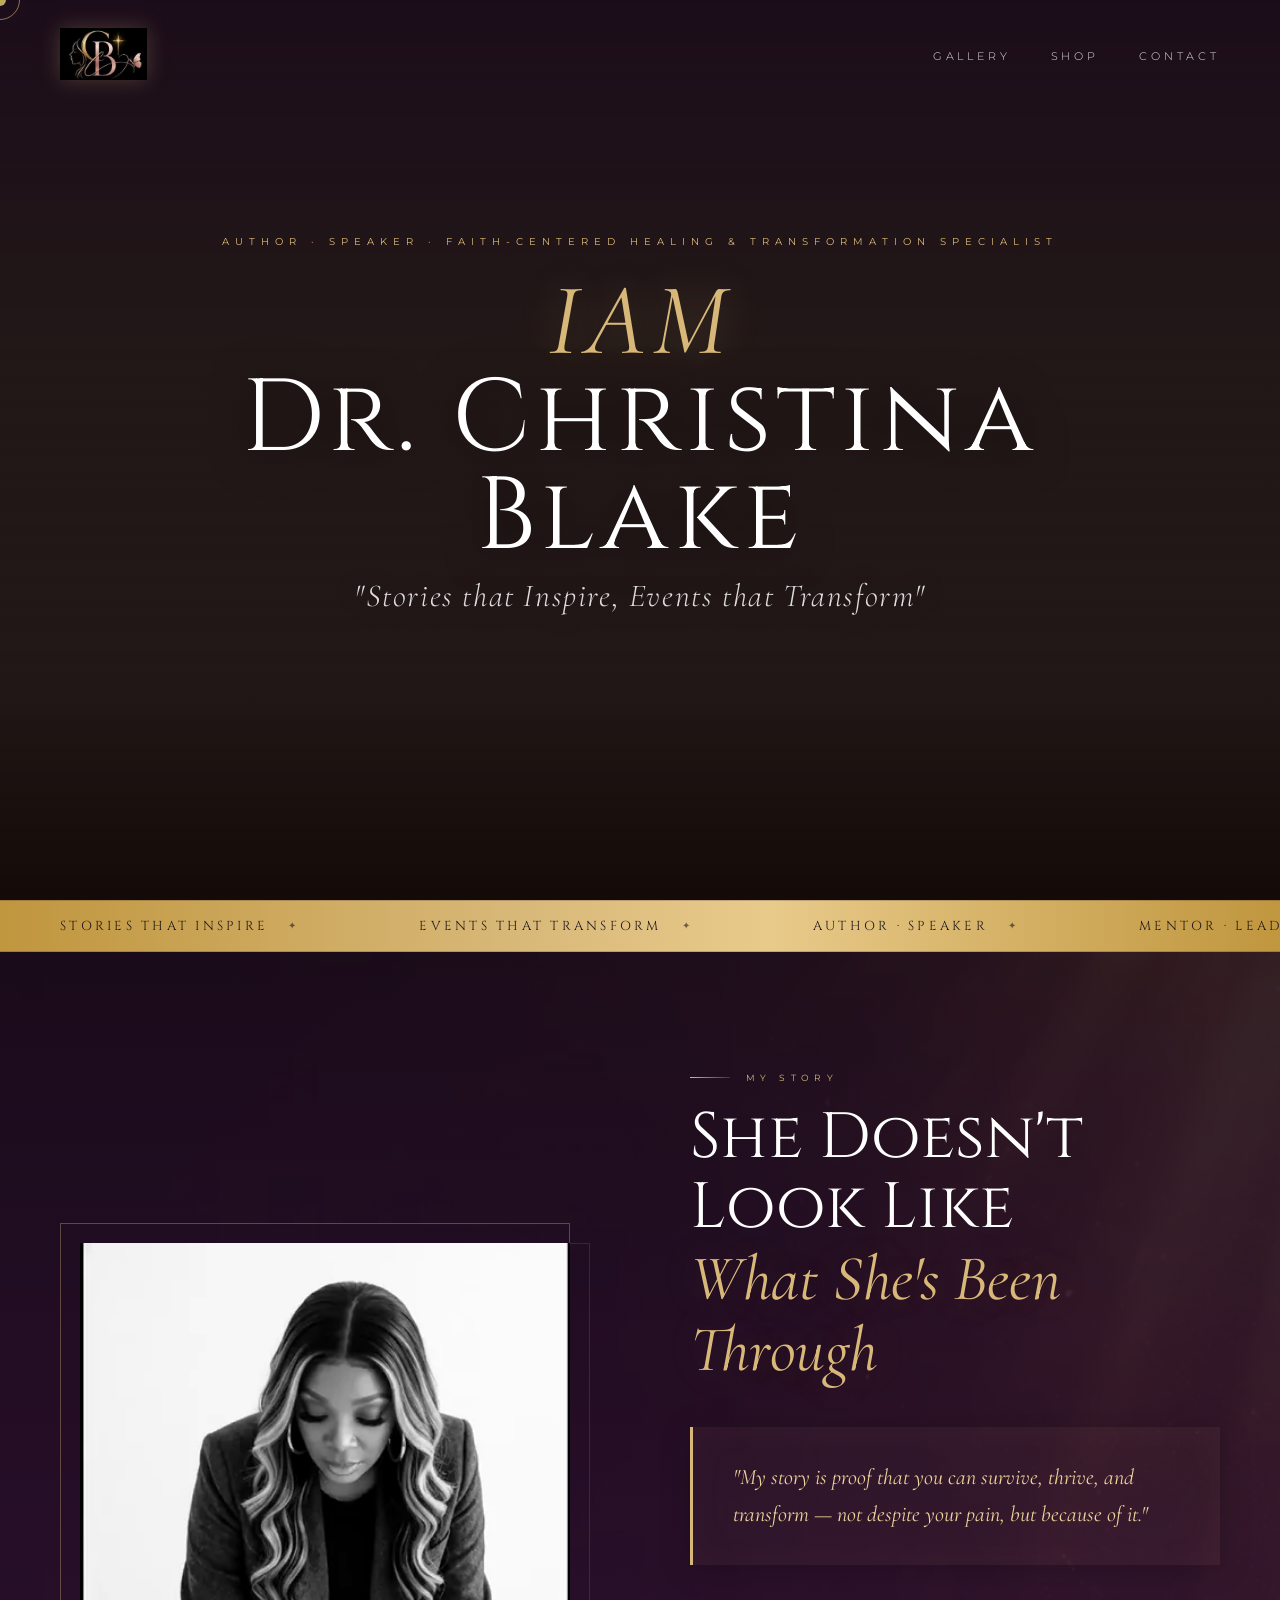
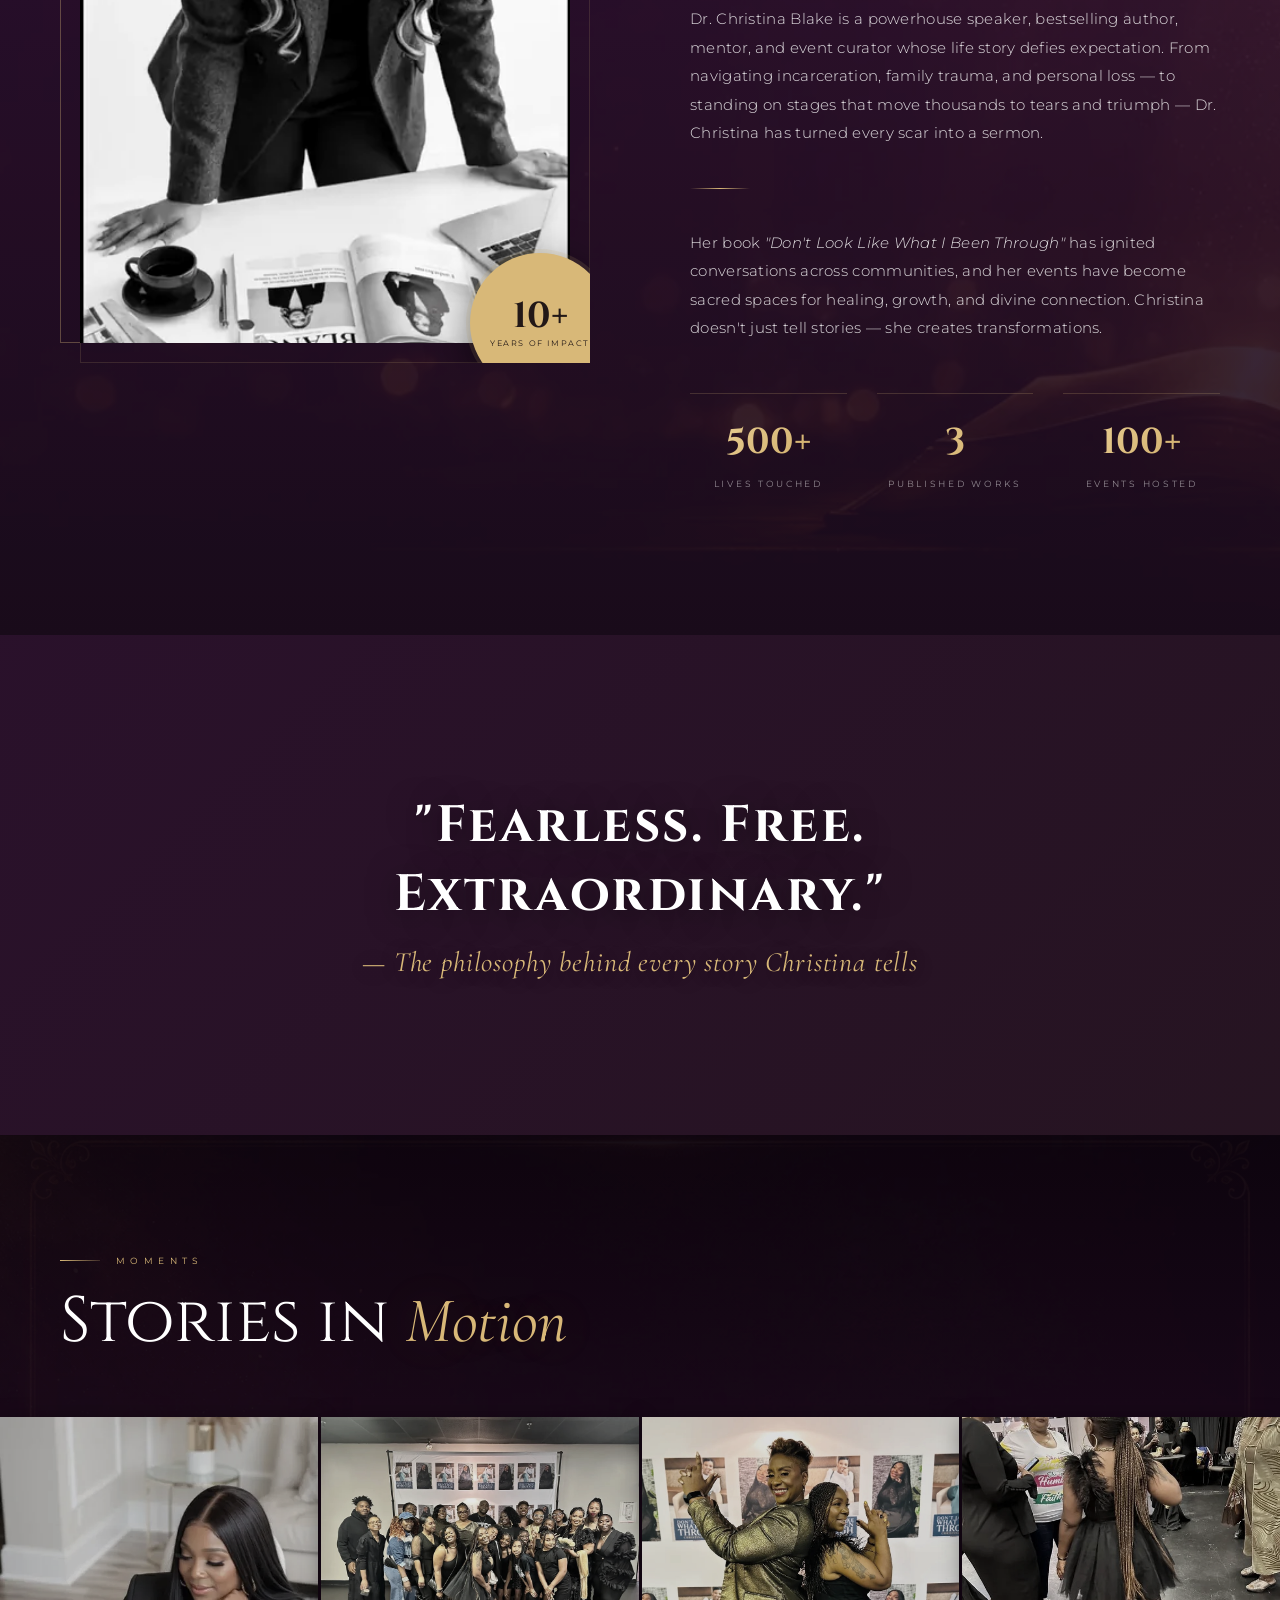
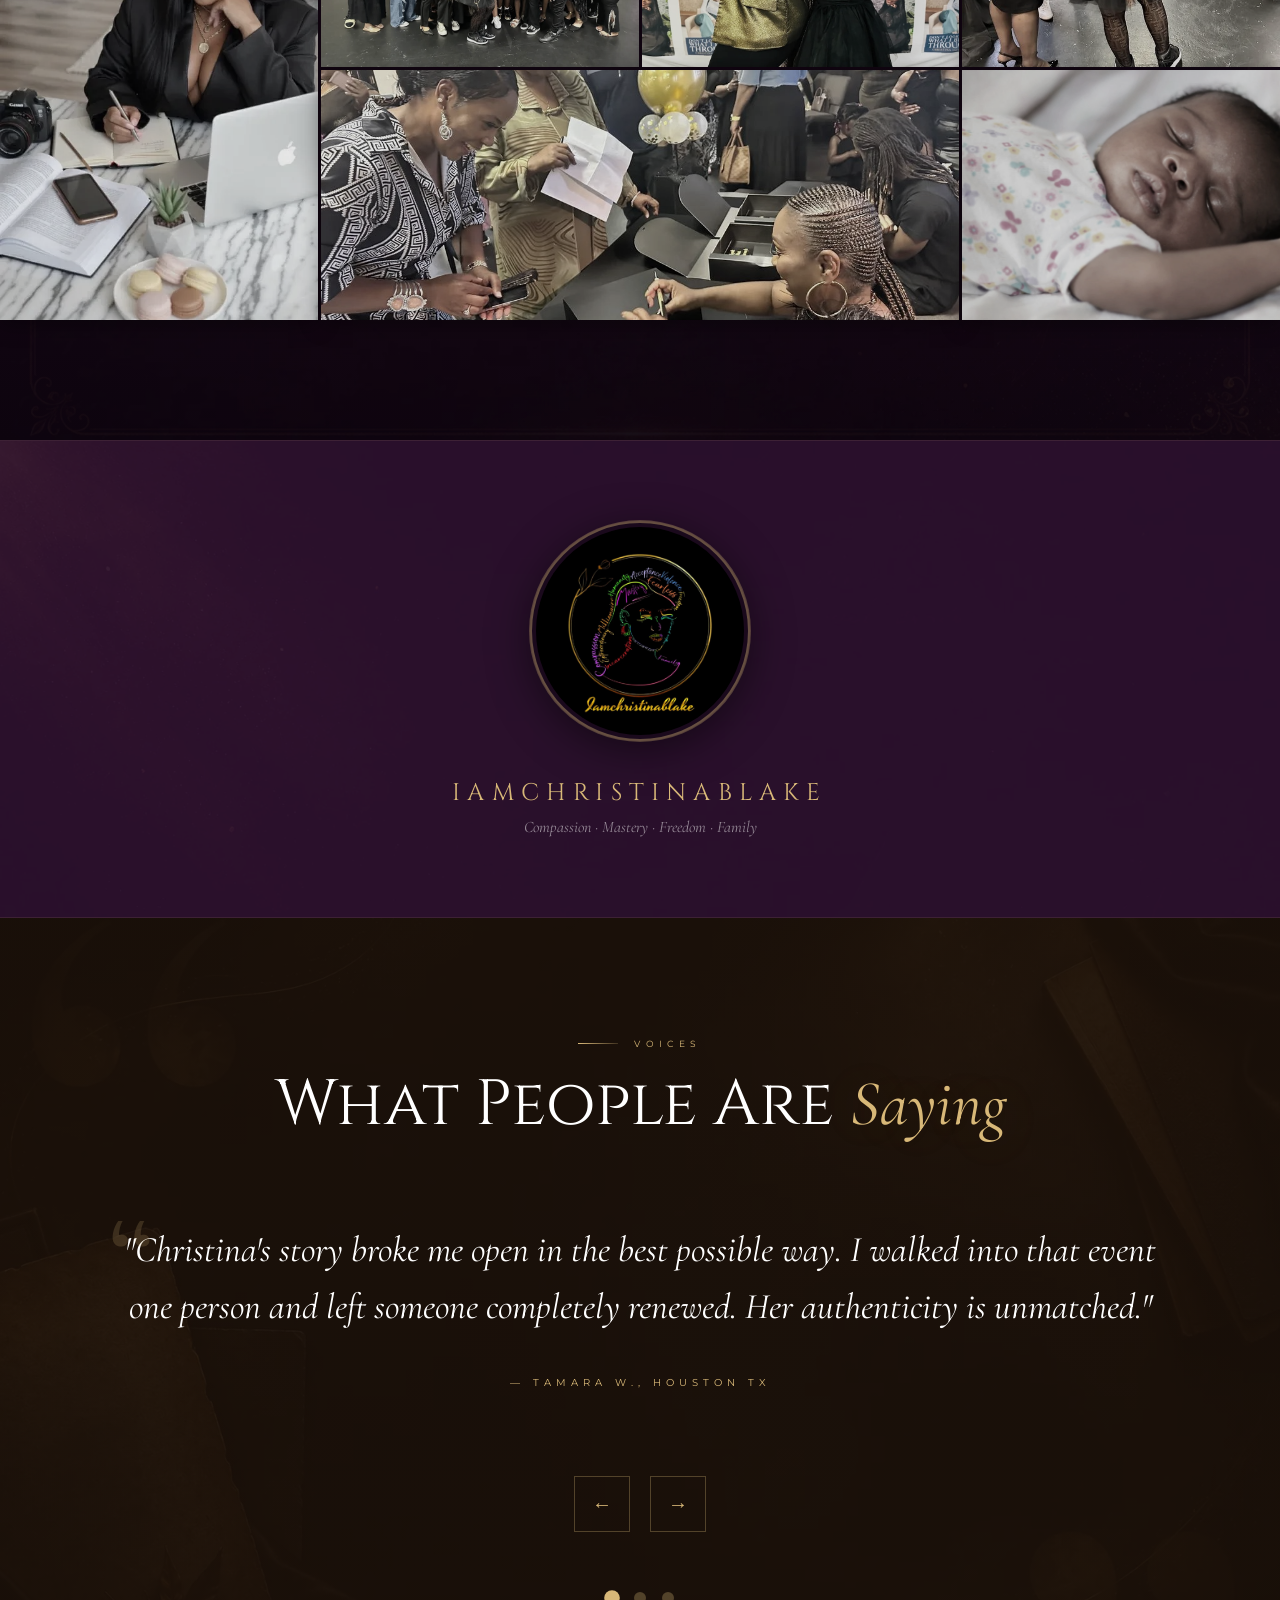
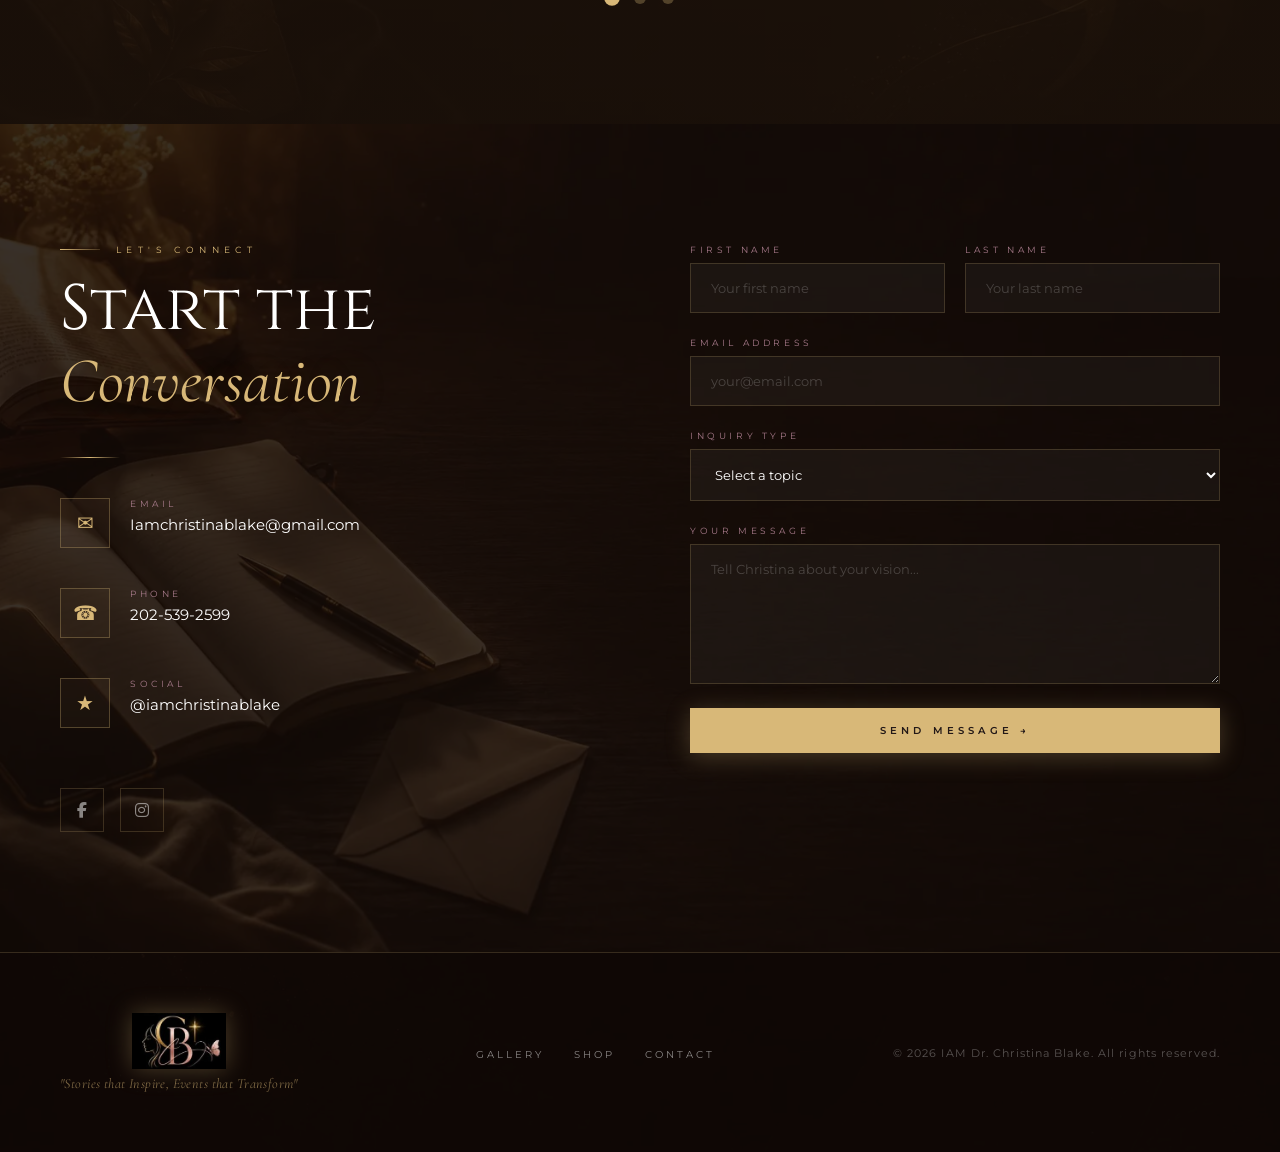
==== Downloads/iamchristinablake_website (6)/index.html @ 6de7f3ae "Add all site assets" ====
<!DOCTYPE html>
<html lang="en">

<head>
  <meta charset="UTF-8">
  <meta name="viewport" content="width=device-width, initial-scale=1.0">
  <title>Home | IAM Dr. Christina Blake</title>
  <link rel="shortcut icon" href="blakefav.png" type="image/x-icon">
  <meta name="description" content="Stories that Inspire, Events that Transform">
  <link rel="preconnect" href="https://fonts.googleapis.com">
  <link rel="preconnect" href="https://fonts.gstatic.com" crossorigin>
  <link
    href="https://fonts.googleapis.com/css2?family=Cormorant+Garamond:ital,wght@0,300;0,400;0,500;0,600;1,300;1,400&family=Cinzel:wght@400;600;700&family=Montserrat:wght@200;300;400;500;600&display=swap"
    rel="stylesheet">
  <link rel="stylesheet" href="assets/premium.css">
  <link rel="stylesheet" href="https://cdnjs.cloudflare.com/ajax/libs/font-awesome/6.5.0/css/all.min.css">
  <style>
    *,
    *::before,
    *::after {
      box-sizing: border-box;
      margin: 0;
      padding: 0
    }

    :root {
      --plum: #2B102E;
      --plum-deep: #1a091c;
      --gold: #D8B878;
      --gold-light: #EDD49A;
      --gold-pale: #F5EACB;
      --beige: #F4E9D8;
      --mauve: #A77A8A;
      --espresso: #221817;
      --white: #FFFFFF;
      --text-light: rgba(255, 255, 255, 0.85);
      --text-muted: rgba(255, 255, 255, 0.5);
    }

    html {
      scroll-behavior: smooth;
      overflow-x: hidden
    }

    body {
      font-family: 'Montserrat', sans-serif;
      background: var(--espresso);
      color: var(--white);
      cursor: none;
      overflow-x: hidden;
    }

    /* CUSTOM CURSOR */
    .cursor {
      position: fixed;
      width: 12px;
      height: 12px;
      background: var(--gold);
      border-radius: 50%;
      pointer-events: none;
      z-index: 10000;
      transform: translate(-50%, -50%);
      transition: transform 0.1s, width 0.3s, height 0.3s, background 0.3s;
      mix-blend-mode: difference;
    }

    .cursor-ring {
      position: fixed;
      width: 40px;
      height: 40px;
      border: 1px solid var(--gold);
      border-radius: 50%;
      pointer-events: none;
      z-index: 9999;
      transform: translate(-50%, -50%);
      transition: transform 0.15s ease-out, width 0.3s, height 0.3s, opacity 0.3s;
      opacity: 0.6;
    }

    .cursor.expanded {
      width: 40px;
      height: 40px
    }

    .cursor-ring.expanded {
      width: 70px;
      height: 70px;
      opacity: 0.3
    }

    /* LOADING SCREEN */
    #loader {
      position: fixed;
      inset: 0;
      background: var(--espresso);
      z-index: 9998;
      display: flex;
      flex-direction: column;
      align-items: center;
      justify-content: center;
      transition: opacity 1s ease, visibility 1s ease;
    }

    #loader.hidden {
      opacity: 0;
      visibility: hidden
    }

    .loader-logo {
      font-family: 'Cinzel', serif;
      font-size: clamp(28px, 5vw, 56px);
      letter-spacing: 0.3em;
      color: var(--gold);
      margin-bottom: 40px;
      overflow: hidden;
      text-align: center;
      max-width: 90vw;
      padding: 0 16px;
    }

    .loader-logo span {
      display: inline-block;
      animation: loaderChar 0.6s forwards;
      opacity: 0;
      transform: translateY(40px);
    }

    @keyframes loaderChar {
      to {
        opacity: 1;
        transform: translateY(0)
      }
    }

    .loader-bar-wrap {
      width: 200px;
      height: 1px;
      background: rgba(216, 184, 120, 0.2);
      position: relative;
      overflow: hidden;
    }

    .loader-bar {
      position: absolute;
      left: 0;
      top: 0;
      height: 100%;
      background: var(--gold);
      width: 0%;
      animation: loadBar 2s ease forwards;
    }

    @keyframes loadBar {
      to {
        width: 100%
      }
    }

    .loader-text {
      margin-top: 20px;
      font-family: 'Montserrat', sans-serif;
      font-size: 10px;
      letter-spacing: 0.4em;
      color: var(--mauve);
      text-transform: uppercase;
      animation: fadeIn 2s ease;
    }

    @keyframes fadeIn {
      from {
        opacity: 0
      }

      to {
        opacity: 1
      }
    }

    /* NAVBAR */
    nav {
      position: fixed;
      top: 0;
      left: 0;
      right: 0;
      z-index: 1000;
      padding: 28px 60px;
      display: flex;
      align-items: center;
      justify-content: space-between;
      transition: all 0.5s ease;
    }

    nav.scrolled {
      background: rgba(34, 24, 23, 0.95);
      padding: 16px 60px;
      backdrop-filter: blur(20px);
      border-bottom: 1px solid rgba(216, 184, 120, 0.15);
    }

    .nav-logo {
      font-family: 'Cinzel', serif;
      font-size: 15px;
      letter-spacing: 0.25em;
      color: var(--gold);
      text-decoration: none;
      position: relative;
    }

    .nav-logo::after {
      content: '';
      position: absolute;
      bottom: -4px;
      left: 0;
      width: 0;
      height: 1px;
      background: var(--gold);
      transition: width 0.4s ease;
    }

    .nav-logo:hover::after {
      width: 100%
    }

    .nav-links {
      display: flex;
      gap: 40px;
      list-style: none
    }

    .nav-links a {
      font-size: 11px;
      letter-spacing: 0.35em;
      text-transform: uppercase;
      color: var(--text-light);
      text-decoration: none;
      transition: color 0.3s ease;
      position: relative;
    }

    .nav-links a::after {
      content: '';
      position: absolute;
      bottom: -4px;
      left: 50%;
      transform: translateX(-50%);
      width: 0;
      height: 1px;
      background: var(--gold);
      transition: width 0.3s ease;
    }

    .nav-links a:hover {
      color: var(--gold)
    }

    .nav-links a:hover::after {
      width: 100%
    }

    .nav-cta {
      padding: 10px 28px;
      border: 1px solid var(--gold);
      color: var(--gold);
      font-size: 10px;
      letter-spacing: 0.35em;
      text-transform: uppercase;
      text-decoration: none;
      transition: all 0.3s ease;
    }

    .nav-cta:hover {
      background: var(--gold);
      color: var(--espresso);
    }

    .nav-menu-btn {
      display: none;
      background: none;
      border: none;
      color: var(--gold);
      cursor: none;
      font-size: 22px;
    }

    /* MOBILE NAV */
    .mobile-nav {
      position: fixed;
      inset: 0;
      background: rgba(34, 24, 23, 0.98);
      z-index: 999;
      display: flex;
      flex-direction: column;
      align-items: center;
      justify-content: center;
      gap: 40px;
      opacity: 0;
      visibility: hidden;
      transition: all 0.5s ease;
    }

    .mobile-nav.open {
      opacity: 1;
      visibility: visible
    }

    .mobile-nav a {
      font-family: 'Cinzel', serif;
      font-size: 28px;
      color: var(--text-light);
      text-decoration: none;
      transition: color 0.3s;
    }

    .mobile-nav a:hover {
      color: var(--gold)
    }

    .mobile-nav-close {
      position: absolute;
      top: 28px;
      right: 28px;
      background: none;
      border: none;
      color: var(--gold);
      font-size: 28px;
      cursor: none;
    }

    /* HERO */
    #hero {
      position: relative;
      height: 100vh;
      overflow: hidden;
      display: flex;
      align-items: center;
      justify-content: center;
    }

    .hero-video-wrap {
      position: absolute;
      inset: 0;
      z-index: 0;
    }

    .hero-video-wrap iframe {
      position: absolute;
      top: 50%;
      left: 50%;
      transform: translate(-50%, -50%);
      width: 177.78vh;
      height: 100vh;
      min-width: 100%;
      min-height: 56.25vw;
      pointer-events: none;
    }

    .hero-overlay {
      position: absolute;
      inset: 0;
      z-index: 1;
      background: linear-gradient(to bottom,
          rgba(43, 16, 46, 0.6) 0%,
          rgba(34, 24, 23, 0.3) 50%,
          rgba(34, 24, 23, 0.9) 100%);
    }

    .hero-content {
      position: relative;
      z-index: 2;
      text-align: center;
      padding: 0 20px;
    }

    .hero-eyebrow {
      font-size: 10px;
      letter-spacing: 0.6em;
      text-transform: uppercase;
      color: var(--gold);
      margin-bottom: 24px;
      opacity: 0;
      transform: translateY(20px);
      animation: heroIn 0.8s ease 2.5s forwards;
    }

    .hero-title {
      font-family: 'Cinzel', serif;
      font-size: clamp(48px, 8vw, 120px);
      font-weight: 400;
      line-height: 0.95;
      letter-spacing: 0.05em;
      color: var(--white);
      margin-bottom: 10px;
      opacity: 0;
      transform: translateY(30px);
      animation: heroIn 1s ease 2.8s forwards;
    }

    .hero-title em {
      font-style: italic;
      font-family: 'Cormorant Garamond', serif;
      color: var(--gold);
    }

    .hero-subtitle {
      font-family: 'Cormorant Garamond', serif;
      font-size: clamp(18px, 2.5vw, 32px);
      font-style: italic;
      font-weight: 300;
      color: var(--text-light);
      margin-bottom: 50px;
      letter-spacing: 0.05em;
      opacity: 0;
      animation: heroIn 1s ease 3.2s forwards;
    }

    @keyframes heroIn {
      to {
        opacity: 1;
        transform: translateY(0)
      }
    }

    .hero-btns {
      display: flex;
      gap: 20px;
      justify-content: center;
      flex-wrap: wrap;
      opacity: 0;
      animation: heroIn 1s ease 3.5s forwards;
    }

    .btn-gold {
      padding: 16px 48px;
      background: var(--gold);
      color: var(--espresso);
      font-size: 10px;
      letter-spacing: 0.35em;
      text-transform: uppercase;
      text-decoration: none;
      font-weight: 600;
      transition: all 0.4s ease;
      position: relative;
      overflow: hidden;
      display: inline-block;
    }

    .btn-gold::before {
      content: '';
      position: absolute;
      inset: 0;
      background: var(--white);
      transform: scaleX(0);
      transform-origin: right;
      transition: transform 0.4s ease;
      z-index: 0;
    }

    .btn-gold:hover::before {
      transform: scaleX(1);
      transform-origin: left
    }

    .btn-gold span {
      position: relative;
      z-index: 1
    }

    .btn-outline {
      padding: 16px 48px;
      border: 1px solid rgba(255, 255, 255, 0.4);
      color: var(--white);
      font-size: 10px;
      letter-spacing: 0.35em;
      text-transform: uppercase;
      text-decoration: none;
      font-weight: 400;
      transition: all 0.4s ease;
      display: inline-block;
    }

    .btn-outline:hover {
      border-color: var(--gold);
      color: var(--gold);
    }

    .hero-scroll {
      position: absolute;
      bottom: 40px;
      left: 50%;
      transform: translateX(-50%);
      z-index: 2;
      display: flex;
      flex-direction: column;
      align-items: center;
      gap: 8px;
      opacity: 0;
      animation: heroIn 1s ease 4s forwards;
    }

    .hero-scroll span {
      font-size: 9px;
      letter-spacing: 0.5em;
      text-transform: uppercase;
      color: var(--text-muted);
    }

    .scroll-line {
      width: 1px;
      height: 60px;
      background: linear-gradient(to bottom, var(--gold), transparent);
      animation: scrollPulse 2s ease infinite;
    }

    @keyframes scrollPulse {

      0%,
      100% {
        opacity: 1;
        transform: scaleY(1)
      }

      50% {
        opacity: 0.3;
        transform: scaleY(0.5)
      }
    }

    /* SECTION BASE */
    section {
      padding: 120px 60px;
      position: relative
    }

    .section-label {
      font-size: 9px;
      letter-spacing: 0.6em;
      text-transform: uppercase;
      color: var(--gold);
      margin-bottom: 20px;
      display: flex;
      align-items: center;
      gap: 16px;
    }

    .section-label::before {
      content: '';
      display: block;
      width: 40px;
      height: 1px;
      background: var(--gold);
    }

    .section-heading {
      font-family: 'Cinzel', serif;
      font-size: clamp(32px, 5vw, 64px);
      font-weight: 400;
      line-height: 1.1;
      color: var(--white);
      margin-bottom: 24px;
    }

    .section-heading em {
      font-style: italic;
      font-family: 'Cormorant Garamond', serif;
      color: var(--gold);
    }

    .section-body {
      font-size: 15px;
      line-height: 1.9;
      color: var(--text-light);
      max-width: 600px;
      font-weight: 300;
      letter-spacing: 0.02em;
    }

    .divider {
      width: 60px;
      height: 1px;
      background: var(--gold);
      margin: 40px 0;
    }

    /* REVEAL ANIMATION */
    .reveal {
      opacity: 1;
      transform: translateY(0);
      transition: opacity 0.9s ease, transform 0.9s ease;
    }

    .reveal.in-view {
      opacity: 1;
      transform: translateY(0)
    }

    .reveal-left {
      opacity: 1;
      transform: translateY(0);
      transition: opacity 0.9s ease, transform 0.9s ease;
    }

    .reveal-left.in-view {
      opacity: 1;
      transform: translateY(0)
    }

    .reveal-right {
      opacity: 1;
      transform: translateY(0);
      transition: opacity 0.9s ease, transform 0.9s ease;
    }

    .reveal-right.in-view {
      opacity: 1;
      transform: translateY(0)
    }

    .reveal-scale {
      opacity: 1;
      transform: translateY(0);
      transition: opacity 0.9s ease, transform 0.9s ease;
    }

    .reveal-scale.in-view {
      opacity: 1;
      transform: translateY(0)
    }

    .delay-1 {
      transition-delay: 0.15s
    }

    .delay-2 {
      transition-delay: 0.3s
    }

    .delay-3 {
      transition-delay: 0.45s
    }

    .delay-4 {
      transition-delay: 0.6s
    }

    /* ABOUT */
    #about {
      background: var(--plum);
      overflow: hidden;
    }

    .about-grid {
      max-width: 1300px;
      margin: 0 auto;
      display: grid;
      grid-template-columns: 1fr 1fr;
      gap: 100px;
      align-items: center;
    }

    .about-img-wrap {
      position: relative;
    }

    .about-img-frame {
      position: relative;
      padding: 20px;
      overflow: hidden;
    }

    .about-img-frame::before {
      content: '';
      position: absolute;
      top: 0;
      left: 0;
      right: 20px;
      bottom: 20px;
      border: 1px solid rgba(216, 184, 120, 0.3);
      z-index: 0;
    }

    .about-img-frame::after {
      content: '';
      position: absolute;
      top: 20px;
      left: 20px;
      right: 0;
      bottom: 0;
      border: 1px solid rgba(216, 184, 120, 0.15);
      z-index: 0;
    }

    .about-img-frame img {
      position: relative;
      z-index: 1;
      width: 100%;
      height: 700px;
      object-fit: cover;
      object-position: center top;
      display: block;
      filter: grayscale(0%) contrast(1.02);
    }

    .about-badge {
      position: absolute;
      bottom: -30px;
      right: -20px;
      z-index: 2;
      width: 140px;
      height: 140px;
      background: var(--gold);
      border-radius: 50%;
      display: flex;
      flex-direction: column;
      align-items: center;
      justify-content: center;
      text-align: center;
    }

    .about-badge strong {
      font-family: 'Cinzel', serif;
      font-size: 36px;
      color: var(--espresso);
      display: block;
      line-height: 1;
    }

    .about-badge span {
      font-size: 8px;
      letter-spacing: 0.2em;
      text-transform: uppercase;
      color: var(--espresso);
      margin-top: 4px;
      display: block;
    }

    .quote-block {
      margin: 40px 0;
      padding: 32px 40px;
      border-left: 3px solid var(--gold);
      background: rgba(216, 184, 120, 0.06);
    }

    .quote-block p {
      font-family: 'Cormorant Garamond', serif;
      font-size: 22px;
      font-style: italic;
      color: var(--gold-light);
      line-height: 1.7;
    }

    .about-stats {
      display: grid;
      grid-template-columns: repeat(3, 1fr);
      gap: 30px;
      margin-top: 50px;
    }

    .stat {
      text-align: center;
      padding: 24px 0;
      border-top: 1px solid rgba(216, 184, 120, 0.2);
    }

    .stat strong {
      display: block;
      font-family: 'Cinzel', serif;
      font-size: 36px;
      color: var(--gold);
      margin-bottom: 6px;
    }

    .stat span {
      font-size: 9px;
      letter-spacing: 0.3em;
      text-transform: uppercase;
      color: var(--text-muted);
    }

    /* PARALLAX BANNER */
    .parallax-banner {
      position: relative;
      height: 500px;
      overflow: hidden;
      display: flex;
      align-items: center;
      justify-content: center;
    }

    .parallax-bg {
      position: absolute;
      inset: -20%;
      background-image: url('https://images.unsplash.com/photo-1492684223066-81342ee5ff30?w=1600');
      background-size: cover;
      background-position: center;
      filter: brightness(0.3) saturate(0.5);
      will-change: transform;
    }

    .parallax-content {
      position: relative;
      z-index: 2;
      text-align: center;
      max-width: 800px;
      padding: 0 40px;
    }

    .parallax-content h2 {
      font-family: 'Cinzel', serif;
      font-size: clamp(28px, 4vw, 56px);
      color: var(--white);
      margin-bottom: 16px;
      letter-spacing: 0.05em;
    }

    .parallax-content p {
      font-family: 'Cormorant Garamond', serif;
      font-size: clamp(18px, 2.5vw, 28px);
      font-style: italic;
      color: var(--gold);
      letter-spacing: 0.03em;
    }

    /* EVENTS */
    #events {
      background: var(--espresso);
    }

    .events-wrap {
      max-width: 1300px;
      margin: 0 auto
    }

    .events-header {
      display: flex;
      justify-content: space-between;
      align-items: flex-end;
      margin-bottom: 80px;
    }

    .event-cards {
      display: grid;
      grid-template-columns: repeat(auto-fit, minmax(320px, 1fr));
      gap: 30px;
    }

    .event-card {
      position: relative;
      overflow: hidden;
      background: rgba(255, 255, 255, 0.03);
      border: 1px solid rgba(216, 184, 120, 0.15);
      transition: all 0.5s ease;
      cursor: none;
    }

    .event-card::before {
      content: '';
      position: absolute;
      inset: 0;
      background: linear-gradient(135deg,
          rgba(216, 184, 120, 0.08) 0%, transparent 60%);
      opacity: 0;
      transition: opacity 0.5s;
    }

    .event-card:hover {
      border-color: rgba(216, 184, 120, 0.4);
      transform: translateY(-8px);
      box-shadow: 0 40px 80px rgba(0, 0, 0, 0.4);
    }

    .event-card:hover::before {
      opacity: 1
    }

    .event-img {
      width: 100%;
      height: 240px;
      object-fit: cover;
      display: block;
      transition: transform 0.7s ease;
      filter: grayscale(30%);
    }

    .event-card:hover .event-img {
      transform: scale(1.07);
      filter: grayscale(0%);
    }

    .event-body {
      padding: 32px
    }

    .event-date {
      font-size: 9px;
      letter-spacing: 0.4em;
      text-transform: uppercase;
      color: var(--gold);
      margin-bottom: 12px;
    }

    .event-title {
      font-family: 'Cinzel', serif;
      font-size: 20px;
      color: var(--white);
      margin-bottom: 12px;
      line-height: 1.3;
    }

    .event-location {
      font-size: 12px;
      color: var(--text-muted);
      letter-spacing: 0.1em;
      margin-bottom: 24px;
      display: flex;
      align-items: center;
      gap: 8px;
    }

    .event-location::before {
      content: '';
      display: block;
      width: 16px;
      height: 1px;
      background: var(--mauve);
    }

    .event-cta {
      font-size: 10px;
      letter-spacing: 0.35em;
      text-transform: uppercase;
      color: var(--gold);
      text-decoration: none;
      display: inline-flex;
      align-items: center;
      gap: 10px;
      transition: gap 0.3s ease;
    }

    .event-cta::after {
      content: '→';
      font-size: 14px;
      transition: transform 0.3s ease;
    }

    .event-cta:hover {
      gap: 18px
    }

    .event-cta:hover::after {
      transform: translateX(4px)
    }

    /* GALLERY */
    #gallery {
      background: var(--plum-deep);
      padding: 120px 0;
    }

    .gallery-header {
      padding: 0 60px;
      margin-bottom: 60px;
    }

    .masonry-grid {
      display: grid;
      grid-template-columns: repeat(4, 1fr);
      grid-auto-rows: 250px;
      gap: 3px;
    }

    .masonry-item {
      overflow: hidden;
      position: relative;
      cursor: none;
    }

    .masonry-item.tall {
      grid-row: span 2
    }

    .masonry-item.wide {
      grid-column: span 2
    }

    .masonry-item img {
      width: 100%;
      height: 100%;
      object-fit: cover;
      display: block;
      transition: transform 0.8s ease, filter 0.5s ease;
      filter: grayscale(40%) brightness(0.9);
    }

    .masonry-item:hover img {
      transform: scale(1.1);
      filter: grayscale(0%) brightness(1);
    }

    .masonry-item-overlay {
      position: absolute;
      inset: 0;
      background: linear-gradient(to top, rgba(43, 16, 46, 0.8) 0%, transparent 60%);
      opacity: 0;
      transition: opacity 0.5s ease;
      display: flex;
      align-items: flex-end;
      padding: 24px;
    }

    .masonry-item:hover .masonry-item-overlay {
      opacity: 1
    }

    .masonry-item-label {
      font-size: 11px;
      letter-spacing: 0.3em;
      text-transform: uppercase;
      color: var(--gold);
    }

    /* SHOP */
    #shop {
      background: var(--espresso);
    }

    .shop-wrap {
      max-width: 1300px;
      margin: 0 auto
    }

    .product-grid {
      display: grid;
      grid-template-columns: repeat(auto-fit, minmax(280px, 1fr));
      gap: 40px;
    }

    .product-card {
      cursor: none;
      position: relative;
      overflow: hidden
    }

    .product-img-wrap {
      position: relative;
      overflow: hidden;
      background: var(--plum);
      aspect-ratio: 3/4;
    }

    .product-img-wrap img {
      width: 100%;
      height: 100%;
      object-fit: cover;
      transition: transform 0.8s ease;
      display: block;
    }

    .product-card:hover .product-img-wrap img {
      transform: scale(1.08);
    }

    .product-badge {
      position: absolute;
      top: 20px;
      left: 20px;
      padding: 6px 14px;
      background: var(--gold);
      color: var(--espresso);
      font-size: 8px;
      letter-spacing: 0.3em;
      text-transform: uppercase;
      font-weight: 600;
    }

    .product-action {
      position: absolute;
      bottom: -50px;
      left: 0;
      right: 0;
      background: rgba(43, 16, 46, 0.95);
      padding: 18px;
      text-align: center;
      transition: bottom 0.4s ease;
    }

    .product-card:hover .product-action {
      bottom: 0
    }

    .product-action a {
      font-size: 10px;
      letter-spacing: 0.35em;
      text-transform: uppercase;
      color: var(--gold);
      text-decoration: none;
    }

    .product-info {
      padding: 20px 0 0
    }

    .product-name {
      font-family: 'Cinzel', serif;
      font-size: 16px;
      color: var(--white);
      margin-bottom: 8px;
    }

    .product-price {
      font-family: 'Cormorant Garamond', serif;
      font-size: 20px;
      color: var(--gold);
    }

    /* INVEST */
    #invest {
      background: var(--plum);
      overflow: hidden;
      position: relative;
    }

    #invest::before {
      content: '';
      position: absolute;
      top: -200px;
      right: -200px;
      width: 600px;
      height: 600px;
      border-radius: 50%;
      background: radial-gradient(circle, rgba(216, 184, 120, 0.08) 0%, transparent 70%);
    }

    .invest-grid {
      max-width: 1300px;
      margin: 0 auto;
      display: grid;
      grid-template-columns: 1fr 1fr;
      gap: 100px;
      align-items: center;
    }

    .invest-tiers {
      display: flex;
      flex-direction: column;
      gap: 20px;
    }

    .invest-tier {
      padding: 32px 40px;
      border: 1px solid rgba(216, 184, 120, 0.2);
      position: relative;
      overflow: hidden;
      transition: all 0.4s ease;
      cursor: none;
    }

    .invest-tier::before {
      content: '';
      position: absolute;
      left: 0;
      top: 0;
      bottom: 0;
      width: 3px;
      background: var(--gold);
      transform: scaleY(0);
      transform-origin: bottom;
      transition: transform 0.4s ease;
    }

    .invest-tier:hover {
      background: rgba(216, 184, 120, 0.05);
      border-color: rgba(216, 184, 120, 0.4);
    }

    .invest-tier:hover::before {
      transform: scaleY(1)
    }

    .invest-tier.featured {
      border-color: var(--gold);
      background: rgba(216, 184, 120, 0.08);
    }

    .invest-tier.featured::before {
      transform: scaleY(1)
    }

    .tier-label {
      font-size: 9px;
      letter-spacing: 0.5em;
      text-transform: uppercase;
      color: var(--gold);
      margin-bottom: 8px;
    }

    .tier-title {
      font-family: 'Cinzel', serif;
      font-size: 22px;
      color: var(--white);
      margin-bottom: 6px;
    }

    .tier-amount {
      font-family: 'Cormorant Garamond', serif;
      font-size: 40px;
      color: var(--gold);
      margin-bottom: 12px;
    }

    .tier-desc {
      font-size: 13px;
      line-height: 1.7;
      color: var(--text-muted);
    }

    /* TESTIMONIALS */
    #testimonials {
      background: var(--espresso);
      overflow: hidden;
    }

    .testimonials-wrap {
      max-width: 1300px;
      margin: 0 auto
    }

    .testimonials-slider {
      position: relative;
      overflow: hidden;
    }

    .testimonials-track {
      display: flex;
      transition: transform 0.8s cubic-bezier(0.77, 0, 0.175, 1);
    }

    .testimonial {
      min-width: 100%;
      padding: 0 60px;
      text-align: center;
    }

    .testimonial-quote {
      font-family: 'Cormorant Garamond', serif;
      font-size: clamp(20px, 3vw, 36px);
      font-style: italic;
      color: var(--white);
      line-height: 1.6;
      margin-bottom: 40px;
      position: relative;
    }

    .testimonial-quote::before {
      content: '\201C';
      font-size: 120px;
      color: rgba(216, 184, 120, 0.15);
      font-family: 'Cormorant Garamond', serif;
      position: absolute;
      top: -40px;
      left: -20px;
      line-height: 1;
    }

    .testimonial-author {
      font-size: 10px;
      letter-spacing: 0.5em;
      text-transform: uppercase;
      color: var(--gold);
    }

    .testimonials-nav {
      display: flex;
      gap: 16px;
      justify-content: center;
      margin-top: 60px;
    }

    .t-nav-btn {
      width: 12px;
      height: 12px;
      border-radius: 50%;
      background: rgba(216, 184, 120, 0.3);
      border: none;
      cursor: none;
      transition: all 0.3s ease;
    }

    .t-nav-btn.active {
      background: var(--gold);
      transform: scale(1.3);
    }

    .testimonials-arrows {
      display: flex;
      gap: 20px;
      justify-content: center;
      margin-top: 30px;
    }

    .t-arrow {
      width: 56px;
      height: 56px;
      border: 1px solid rgba(216, 184, 120, 0.3);
      background: none;
      color: var(--gold);
      font-size: 20px;
      cursor: none;
      transition: all 0.3s ease;
      display: flex;
      align-items: center;
      justify-content: center;
    }

    .t-arrow:hover {
      background: var(--gold);
      color: var(--espresso);
      border-color: var(--gold);
    }

    /* CONTACT */
    #contact {
      background: var(--plum-deep);
    }

    .contact-grid {
      max-width: 1300px;
      margin: 0 auto;
      display: grid;
      grid-template-columns: 1fr 1fr;
      gap: 100px;
    }

    .contact-form {
      display: flex;
      flex-direction: column;
      gap: 24px;
    }

    .form-row {
      display: grid;
      grid-template-columns: 1fr 1fr;
      gap: 20px;
    }

    .form-group {
      display: flex;
      flex-direction: column;
      gap: 8px;
    }

    .form-group label {
      font-size: 9px;
      letter-spacing: 0.4em;
      text-transform: uppercase;
      color: var(--mauve);
    }

    .form-group input,
    .form-group textarea,
    .form-group select {
      background: rgba(255, 255, 255, 0.04);
      border: 1px solid rgba(216, 184, 120, 0.2);
      padding: 16px 20px;
      color: var(--white);
      font-family: 'Montserrat', sans-serif;
      font-size: 13px;
      outline: none;
      transition: border-color 0.3s ease;
    }

    .form-group input:focus,
    .form-group textarea:focus,
    .form-group select:focus {
      border-color: var(--gold);
    }

    .form-group input::placeholder,
    .form-group textarea::placeholder {
      color: rgba(255, 255, 255, 0.2);
    }

    .form-group select option {
      background: var(--espresso)
    }

    .form-group textarea {
      resize: vertical;
      min-height: 140px
    }

    .contact-info {
      display: flex;
      flex-direction: column;
      gap: 40px;
    }

    .contact-item {
      display: flex;
      gap: 20px;
      align-items: flex-start;
    }

    .contact-icon {
      width: 50px;
      height: 50px;
      min-width: 50px;
      border: 1px solid rgba(216, 184, 120, 0.3);
      display: flex;
      align-items: center;
      justify-content: center;
      color: var(--gold);
      font-size: 20px;
      transition: all 0.3s ease;
    }

    .contact-item:hover .contact-icon {
      background: var(--gold);
      color: var(--espresso);
    }

    .contact-item-label {
      font-size: 9px;
      letter-spacing: 0.4em;
      text-transform: uppercase;
      color: var(--mauve);
      margin-bottom: 6px;
    }

    .contact-item-value {
      font-size: 15px;
      color: var(--white);
    }

    .social-links {
      display: flex;
      gap: 16px;
      margin-top: 20px;
    }

    .social-link {
      width: 44px;
      height: 44px;
      border: 1px solid rgba(216, 184, 120, 0.2);
      display: flex;
      align-items: center;
      justify-content: center;
      color: var(--text-muted);
      font-size: 16px;
      text-decoration: none;
      transition: all 0.3s ease;
    }

    .social-link:hover {
      border-color: var(--gold);
      color: var(--gold);
    }

    /* FOOTER */
    footer {
      background: var(--espresso);
      padding: 60px;
      border-top: 1px solid rgba(216, 184, 120, 0.1);
    }

    .footer-inner {
      max-width: 1300px;
      margin: 0 auto;
      display: flex;
      justify-content: space-between;
      align-items: center;
      flex-wrap: wrap;
      gap: 30px;
    }

    .footer-logo {
      font-family: 'Cinzel', serif;
      font-size: 22px;
      color: var(--gold);
      letter-spacing: 0.2em;
    }

    .footer-tagline {
      font-family: 'Cormorant Garamond', serif;
      font-size: 14px;
      font-style: italic;
      color: var(--text-muted);
      margin-top: 6px;
    }

    .footer-links {
      display: flex;
      gap: 30px;
      list-style: none;
      flex-wrap: wrap;
    }

    .footer-links a {
      font-size: 10px;
      letter-spacing: 0.3em;
      text-transform: uppercase;
      color: var(--text-muted);
      text-decoration: none;
      transition: color 0.3s;
    }

    .footer-links a:hover {
      color: var(--gold)
    }

    .footer-copy {
      font-size: 11px;
      color: var(--text-muted);
      letter-spacing: 0.1em;
    }

    /* PROGRESS BAR */
    .progress-bar {
      position: fixed;
      top: 0;
      left: 0;
      height: 2px;
      background: linear-gradient(to right, var(--gold), var(--mauve));
      z-index: 10001;
      transform-origin: left;
      transform: scaleX(0);
    }

    /* FLOATING PARTICLES */
    .particle {
      position: fixed;
      pointer-events: none;
      border-radius: 50%;
      z-index: 1;
      animation: particleDrift linear infinite;
    }

    @keyframes particleDrift {
      0% {
        transform: translateY(100vh) rotate(0deg);
        opacity: 0
      }

      10% {
        opacity: 0.6
      }

      90% {
        opacity: 0.4
      }

      100% {
        transform: translateY(-100px) rotate(720deg);
        opacity: 0
      }
    }

    /* LOGO SECTION */
    .logo-section {
      background: var(--plum);
      padding: 80px 60px;
      border-top: 1px solid rgba(216, 184, 120, 0.1);
      border-bottom: 1px solid rgba(216, 184, 120, 0.1);
    }

    .logo-inner {
      max-width: 1300px;
      margin: 0 auto;
      display: flex;
      align-items: center;
      justify-content: center;
    }

    .brand-logo-display {
      display: flex;
      flex-direction: column;
      align-items: center;
      gap: 16px;
    }

    .brand-logo-img {
      width: 220px;
      height: 220px;
      border-radius: 50%;
      object-fit: cover;
      border: 2px solid rgba(216, 184, 120, 0.4);
      padding: 4px;
      background: var(--plum-deep);
    }

    /* COUNTDOWN */
    .countdown-wrap {
      display: flex;
      gap: 40px;
      justify-content: center;
      margin-top: 60px;
    }

    .count-item {
      text-align: center
    }

    .count-num {
      font-family: 'Cinzel', serif;
      font-size: 56px;
      color: var(--gold);
      line-height: 1;
      margin-bottom: 8px;
      display: block;
    }

    .count-label {
      font-size: 9px;
      letter-spacing: 0.4em;
      text-transform: uppercase;
      color: var(--text-muted);
    }

    /* GLITCH TEXT EFFECT */
    .glitch-text {
      position: relative;
    }

    .glitch-text::before,
    .glitch-text::after {
      content: attr(data-text);
      position: absolute;
      top: 0;
      left: 0;
      width: 100%;
      height: 100%;
      opacity: 0;
    }

    .glitch-text:hover::before {
      animation: glitch1 0.3s steps(2) infinite;
      color: var(--mauve);
      clip-path: polygon(0 0, 100% 0, 100% 45%, 0 45%);
    }

    .glitch-text:hover::after {
      animation: glitch2 0.3s steps(2) infinite;
      color: var(--gold);
      clip-path: polygon(0 55%, 100% 55%, 100% 100%, 0 100%);
    }

    @keyframes glitch1 {
      0% {
        transform: translate(-2px, 0)
      }

      100% {
        transform: translate(2px, 0)
      }
    }

    @keyframes glitch2 {
      0% {
        transform: translate(2px, 0)
      }

      100% {
        transform: translate(-2px, 0)
      }
    }

    /* MARQUEE */
    .marquee-wrap {
      background: var(--gold);
      padding: 16px 0;
      overflow: hidden;
      border-top: 1px solid rgba(43, 16, 46, 0.2);
      border-bottom: 1px solid rgba(43, 16, 46, 0.2);
    }

    .marquee-track {
      display: flex;
      gap: 0;
      animation: marquee 20s linear infinite;
      width: max-content;
    }

    .marquee-item {
      font-family: 'Cinzel', serif;
      font-size: 13px;
      letter-spacing: 0.25em;
      text-transform: uppercase;
      color: var(--espresso);
      padding: 0 60px;
      display: flex;
      align-items: center;
      gap: 20px;
    }

    .marquee-item::after {
      content: '✦';
      font-size: 10px;
      opacity: 0.6;
    }

    @keyframes marquee {
      from {
        transform: translateX(0)
      }

      to {
        transform: translateX(-50%)
      }
    }

    /* RESPONSIVE */
    @media(max-width:1024px) {

      .about-grid,
      .invest-grid,
      .contact-grid {
        grid-template-columns: 1fr;
        gap: 60px;
      }

      .masonry-grid {
        grid-template-columns: repeat(2, 1fr)
      }

      nav {
        padding: 24px 30px
      }

      nav.scrolled {
        padding: 14px 30px
      }

      .nav-links {
        display: none
      }

      .nav-cta {
        display: none
      }

      .nav-menu-btn {
        display: block
      }

      section {
        padding: 80px 30px
      }

      .events-header {
        flex-direction: column;
        align-items: flex-start;
        gap: 30px
      }

      .form-row {
        grid-template-columns: 1fr
      }

      footer {
        padding: 40px 30px
      }

      .footer-inner {
        flex-direction: column;
        text-align: center
      }

      .footer-links {
        justify-content: center
      }
    }

    @media(max-width:640px) {
      .masonry-grid {
        grid-template-columns: 1fr;
        grid-auto-rows: 200px
      }

      .masonry-item.wide {
        grid-column: span 1
      }

      .hero-btns {
        flex-direction: column;
        align-items: center
      }

      .about-stats {
        grid-template-columns: 1fr
      }

      .countdown-wrap {
        gap: 20px
      }

      .count-num {
        font-size: 40px
      }

      /* LOADER MOBILE FIX */
      .loader-logo {
        font-size: clamp(13px, 4vw, 22px);
        letter-spacing: 0.12em;
        margin-bottom: 28px;
      }

      .loader-bar-wrap {
        width: 75vw;
      }

      .loader-text {
        font-size: 8px;
        letter-spacing: 0.25em;
      }
    }

    /* AUTH MODAL */
    .auth-overlay {
      position: fixed;
      inset: 0;
      z-index: 20000;
      background: rgba(0, 0, 0, 0.85);
      display: flex;
      align-items: center;
      justify-content: center;
      opacity: 0;
      visibility: hidden;
      transition: all 0.4s ease;
      backdrop-filter: blur(8px);
    }

    .auth-overlay.open {
      opacity: 1;
      visibility: visible
    }

    .auth-modal {
      background: var(--espresso);
      border: 1px solid rgba(216, 184, 120, 0.25);
      width: 100%;
      max-width: 460px;
      padding: 50px 48px;
      position: relative;
      transform: translateY(30px) scale(0.97);
      transition: all 0.4s cubic-bezier(0.34, 1.56, 0.64, 1);
    }

    .auth-overlay.open .auth-modal {
      transform: translateY(0) scale(1)
    }

    .auth-modal-close {
      position: absolute;
      top: 20px;
      right: 24px;
      background: none;
      border: none;
      color: var(--text-muted);
      font-size: 22px;
      cursor: none;
      transition: color 0.3s;
      line-height: 1;
    }

    .auth-modal-close:hover {
      color: var(--gold)
    }

    .auth-logo {
      font-family: 'Cinzel', serif;
      font-size: 13px;
      letter-spacing: 0.3em;
      color: var(--gold);
      margin-bottom: 32px;
      text-align: center;
    }

    .auth-title {
      font-family: 'Cinzel', serif;
      font-size: 26px;
      color: var(--white);
      text-align: center;
      margin-bottom: 8px;
    }

    .auth-subtitle {
      font-size: 13px;
      color: var(--text-muted);
      text-align: center;
      margin-bottom: 36px;
      line-height: 1.6;
    }

    .auth-form {
      display: flex;
      flex-direction: column;
      gap: 18px
    }

    .auth-field {
      display: flex;
      flex-direction: column;
      gap: 7px
    }

    .auth-field label {
      font-size: 9px;
      letter-spacing: 0.4em;
      text-transform: uppercase;
      color: var(--mauve);
    }

    .auth-field input {
      background: rgba(255, 255, 255, 0.04);
      border: 1px solid rgba(216, 184, 120, 0.2);
      padding: 14px 18px;
      color: var(--white);
      font-family: 'Montserrat', sans-serif;
      font-size: 13px;
      outline: none;
      transition: border-color 0.3s ease;
    }

    .auth-field input:focus {
      border-color: var(--gold)
    }

    .auth-field input::placeholder {
      color: rgba(255, 255, 255, 0.2)
    }

    .auth-submit {
      margin-top: 8px;
      padding: 16px;
      background: var(--gold);
      border: none;
      color: var(--espresso);
      font-family: 'Montserrat', sans-serif;
      font-size: 10px;
      letter-spacing: 0.35em;
      text-transform: uppercase;
      font-weight: 600;
      cursor: none;
      transition: all 0.3s ease;
      position: relative;
      overflow: hidden;
    }

    .auth-submit::before {
      content: '';
      position: absolute;
      inset: 0;
      background: var(--white);
      transform: scaleX(0);
      transform-origin: right;
      transition: transform 0.4s ease;
    }

    .auth-submit:hover::before {
      transform: scaleX(1);
      transform-origin: left
    }

    .auth-submit span {
      position: relative;
      z-index: 1
    }

    .auth-divider {
      display: flex;
      align-items: center;
      gap: 16px;
      margin: 6px 0;
    }

    .auth-divider::before,
    .auth-divider::after {
      content: '';
      flex: 1;
      height: 1px;
      background: rgba(216, 184, 120, 0.15);
    }

    .auth-divider span {
      font-size: 10px;
      letter-spacing: 0.3em;
      color: var(--text-muted);
      text-transform: uppercase;
    }

    .auth-switch {
      text-align: center;
      font-size: 12px;
      color: var(--text-muted);
      margin-top: 8px;
    }

    .auth-switch a {
      color: var(--gold);
      text-decoration: none;
      cursor: none;
      transition: opacity 0.3s;
    }

    .auth-switch a:hover {
      opacity: 0.7
    }

    .auth-error {
      background: rgba(255, 80, 80, 0.1);
      border: 1px solid rgba(255, 80, 80, 0.3);
      color: #ff9999;
      font-size: 12px;
      padding: 12px 16px;
      text-align: center;
      display: none;
    }

    .auth-error.show {
      display: block
    }

    .auth-success {
      display: none;
      flex-direction: column;
      align-items: center;
      text-align: center;
      gap: 20px;
    }

    .auth-success.show {
      display: flex
    }

    .auth-success-icon {
      width: 80px;
      height: 80px;
      border-radius: 50%;
      background: rgba(216, 184, 120, 0.1);
      border: 1px solid rgba(216, 184, 120, 0.4);
      display: flex;
      align-items: center;
      justify-content: center;
      font-size: 36px;
      animation: successPop 0.6s cubic-bezier(0.34, 1.56, 0.64, 1);
    }

    @keyframes successPop {
      from {
        transform: scale(0);
        opacity: 0
      }

      to {
        transform: scale(1);
        opacity: 1
      }
    }

    .auth-success h3 {
      font-family: 'Cinzel', serif;
      font-size: 22px;
      color: var(--white);
    }

    .auth-success p {
      font-size: 13px;
      color: var(--text-muted);
      line-height: 1.7;
      max-width: 320px;
    }

    .auth-success p strong {
      color: var(--gold)
    }

    .auth-success .auth-submit {
      width: 100%;
      margin-top: 10px
    }

    .auth-password-wrap {
      position: relative
    }

    .auth-password-wrap input {
      width: 100%;
      padding-right: 48px
    }

    .auth-eye {
      position: absolute;
      right: 16px;
      top: 50%;
      transform: translateY(-50%);
      background: none;
      border: none;
      color: var(--text-muted);
      cursor: none;
      font-size: 16px;
      transition: color 0.3s;
    }

    .auth-eye:hover {
      color: var(--gold)
    }

    .auth-tabs {
      display: flex;
      margin-bottom: 32px;
      border-bottom: 1px solid rgba(216, 184, 120, 0.15);
    }

    .auth-tab {
      flex: 1;
      padding: 12px;
      background: none;
      border: none;
      font-family: 'Montserrat', sans-serif;
      font-size: 10px;
      letter-spacing: 0.3em;
      text-transform: uppercase;
      color: var(--text-muted);
      cursor: none;
      transition: all 0.3s;
      border-bottom: 2px solid transparent;
      margin-bottom: -1px;
    }

    .auth-tab.active {
      color: var(--gold);
      border-bottom-color: var(--gold)
    }

    .auth-panel {
      display: none
    }

    .auth-panel.active {
      display: block
    }

    .auth-forgot {
      font-size: 11px;
      color: var(--mauve);
      text-decoration: none;
      cursor: none;
      transition: color 0.3s;
      text-align: right;
      display: block;
      margin-top: -8px;
    }

    .auth-forgot:hover {
      color: var(--gold)
    }

    .nav-login-btn {
      padding: 10px 24px;
      background: transparent;
      border: 1px solid rgba(216, 184, 120, 0.4);
      color: var(--text-light);
      font-size: 10px;
      letter-spacing: 0.3em;
      text-transform: uppercase;
      cursor: none;
      transition: all 0.3s;
      font-family: 'Montserrat', sans-serif;
    }

    .nav-login-btn:hover {
      border-color: var(--gold);
      color: var(--gold)
    }

    .nav-user-btn {
      display: none;
      align-items: center;
      gap: 10px;
      padding: 8px 16px;
      border: 1px solid rgba(216, 184, 120, 0.3);
      background: rgba(216, 184, 120, 0.08);
      cursor: none;
    }

    .nav-user-btn span {
      font-size: 10px;
      letter-spacing: 0.2em;
      color: var(--gold);
      font-family: 'Montserrat', sans-serif;
    }

    .nav-user-avatar {
      width: 28px;
      height: 28px;
      border-radius: 50%;
      background: var(--gold);
      display: flex;
      align-items: center;
      justify-content: center;
      font-size: 11px;
      font-weight: 700;
      color: var(--espresso);
    }




    .nav-active {
      color: var(--gold) !important
    }

    .nav-active::after {
      width: 100% !important
    }
  </style>
</head>

<body>
  <div class="cursor" id="cursor"></div>
  <div class="cursor-ring" id="cursorRing"></div>
  <div class="progress-bar" id="progressBar"></div>
  <div id="loader">
    <div class="loader-logo" id="loaderLogo"></div>
    <div class="loader-bar-wrap">
      <div class="loader-bar"></div>
    </div>
    <p class="loader-text">Loading Experience</p>
  </div>
  <nav id="navbar">
    <a href="index.html" class="nav-logo"><img src="assets/cb-logo.png" alt="IAM Dr. Christina Blake" style="height:52px;width:auto;display:block;"></a>
    <ul class="nav-links">
      <li><a href="gallery.html">Gallery</a></li>
      <li><a href="shop.html">Shop</a></li>
      
      <li><a href="contact.html">Contact</a></li>
    </ul>
    <button class="nav-menu-btn" id="menuBtn">☰</button>
  </nav>
  <div class="mobile-nav" id="mobileNav">
    <button class="mobile-nav-close" id="navClose">✕</button>
    <a href="gallery.html" class="mobile-link">Gallery</a>
    <a href="shop.html" class="mobile-link">Shop</a>
    
    <a href="contact.html" class="mobile-link">Contact</a>
  </div>
  <!-- HERO -->
  <section id="hero">
    <div class="hero-video-wrap">
      <iframe
        src="https://player.vimeo.com/video/1056981489?h=074a8da89d&autoplay=1&loop=1&autopause=0&muted=1&title=0&byline=0&portrait=0&controls=0&background=1"
        frameborder="0" allow="autoplay; fullscreen" allowfullscreen>
      </iframe>
    </div>
    <div class="hero-overlay"></div>
    <div class="hero-content">
      <p class="hero-eyebrow">Author · Speaker · Faith-Centered Healing & Transformation Specialist</p>
      <h1 class="hero-title">
        <em>IAM</em><br>Dr. Christina<br>Blake
      </h1>
      <p class="hero-subtitle">"Stories that Inspire, Events that Transform"</p>
  
    </div>
  </section>
  <!-- MARQUEE -->
  <div class="marquee-wrap">
    <div class="marquee-track" id="marqueeTrack">
      <span class="marquee-item">Stories that Inspire</span>
      <span class="marquee-item">Events that Transform</span>
      <span class="marquee-item">Author · Speaker</span>
      <span class="marquee-item">Mentor · Leader</span>
      <span class="marquee-item">Don't Look Like What I Been Through</span>
      <span class="marquee-item">IAM Dr. Christina Blake</span>
      <span class="marquee-item">Stories that Inspire</span>
      <span class="marquee-item">Events that Transform</span>
      <span class="marquee-item">Author · Speaker</span>
      <span class="marquee-item">Mentor · Leader</span>
      <span class="marquee-item">Don't Look Like What I Been Through</span>
      <span class="marquee-item">IAM Dr. Christina Blake</span>
    </div>
  </div>

  <!-- ABOUT -->
  <section id="about">
    <div class="about-grid">
      <div class="about-img-wrap reveal-left">
        <div class="about-img-frame">
          <img src="assets/christina-bw.webp" alt="" srcset="">
          <div class="about-badge">
            <strong>10+</strong>
            <span>Years of Impact</span>
          </div>
        </div>
      </div>
      <div class="about-text">
        <p class="section-label reveal">My Story</p>
        <h2 class="section-heading reveal delay-1">
          She Doesn't Look Like<br><em>What She's Been Through</em>
        </h2>
        <div class="quote-block reveal delay-2">
          <p>"My story is proof that you can survive, thrive, and transform — not despite your pain, but because of it."
          </p>
        </div>
        <p class="section-body reveal delay-2">
          Dr. Christina Blake is a powerhouse speaker, bestselling author, mentor, and event curator whose life story defies
          expectation. From navigating incarceration, family trauma, and personal loss — to standing on stages that move
          thousands to tears and triumph — Dr. Christina has turned every scar into a sermon.
        </p>
        <div class="divider reveal delay-3"></div>
        <p class="section-body reveal delay-3">
          Her book <em>"Don't Look Like What I Been Through"</em> has ignited conversations across communities, and her
          events have become sacred spaces for healing, growth, and divine connection. Christina doesn't just tell
          stories — she creates transformations.
        </p>
        <div class="about-stats">
          <div class="stat reveal delay-1">
            <strong>500+</strong>
            <span>Lives Touched</span>
          </div>
          <div class="stat reveal delay-2">
            <strong>3</strong>
            <span>Published Works</span>
          </div>
          <div class="stat reveal delay-3">
            <strong>100+</strong>
            <span>Events Hosted</span>
          </div>
        </div>

      </div>
    </div>
  </section>

  <!-- PARALLAX BANNER -->
  <div class="parallax-banner">
    <div class="parallax-bg" id="parallaxBg"></div>
    <div class="parallax-overlay" style="position:absolute;inset:0;background:rgba(43,16,46,0.7);z-index:1;"></div>
    <div class="parallax-content reveal">
      <h2 class="glitch-text" data-text="Fearless. Free. Extraordinary.">"Fearless. Free. Extraordinary."</h2>
      <p>— The philosophy behind every story Christina tells</p>
    </div>
  </div>

  <!-- EVENTS -->


  <!-- GALLERY -->
  <section id="gallery">
    <div class="gallery-header">
      <p class="section-label reveal">Moments</p>
      <h2 class="section-heading reveal delay-1">Stories in <em>Motion</em></h2>
    </div>
    <div class="masonry-grid">
      <div class="masonry-item tall reveal-scale">
        <img src="assets/christina.webp" alt="">
        <div class="masonry-item-overlay"><span class="masonry-item-label">Portrait</span></div>
      </div>
      <div class="masonry-item reveal-scale delay-1">
        <img
          src="[data-uri]"
          alt="Book Signing" onerror="this.style.background='#3D1540'">
        <div class="masonry-item-overlay"><span class="masonry-item-label">Book Signing</span></div>
      </div>
      <div class="masonry-item reveal-scale delay-2">
        <img
          src="[data-uri]"
          alt="Event" onerror="this.style.background='#221817'">
        <div class="masonry-item-overlay"><span class="masonry-item-label">Event Night</span></div>
      </div>
      <div class="masonry-item reveal-scale delay-1">
        <img
          src="[data-uri]"
          alt="Community" onerror="this.style.background='#2B102E'">
        <div class="masonry-item-overlay"><span class="masonry-item-label">Community</span></div>
      </div>
      <div class="masonry-item wide reveal-scale delay-2">
        <img
          src="[data-uri]"
          alt="Group" onerror="this.style.background='#1a091c'">
        <div class="masonry-item-overlay"><span class="masonry-item-label">Together We Rise</span></div>
      </div>
      <div class="masonry-item reveal-scale delay-3">
        <img
          src="[data-uri]"
          alt="Newborn" onerror="this.style.background='#2B102E'">
        <div class="masonry-item-overlay"><span class="masonry-item-label">New Life</span></div>
      </div>
    </div>
  </section>



  <!-- BRAND LOGO SECTION -->
  <div class="logo-section">
    <div class="logo-inner">
      <div class="brand-logo-display reveal">
        <img
          src="[data-uri]"
          alt="IAM Dr. Christina Blake Brand Logo" class="brand-logo-img" onerror="this.style.display='none'">
        <div style="text-align:center;margin-top:20px">
          <p style="font-family:'Cinzel',serif;font-size:24px;color:var(--gold);letter-spacing:0.3em">
            IAMCHRISTINABLAKE
          </p>
          <p style="font-family:'Cormorant Garamond',serif;font-style:italic;color:var(--text-muted);margin-top:8px">
            Compassion · Mastery · Freedom · Family
          </p>
        </div>
      </div>
    </div>
  </div>

  <!-- TESTIMONIALS -->
  <section id="testimonials">
    <div class="testimonials-wrap">
      <div style="text-align:center;margin-bottom:80px">
        <p class="section-label reveal" style="justify-content:center">Voices</p>
        <h2 class="section-heading reveal delay-1" style="text-align:center">
          What People Are <em>Saying</em>
        </h2>
      </div>
      <div class="testimonials-slider">
        <div class="testimonials-track" id="testimonialsTrack">
          <div class="testimonial">
            <p class="testimonial-quote">
              "Christina's story broke me open in the best possible way. I walked into that event one person and left
              someone completely renewed. Her authenticity is unmatched."
            </p>
            <p class="testimonial-author">— Tamara W., Houston TX</p>
          </div>
          <div class="testimonial">
            <p class="testimonial-quote">
              "Don't Look Like What I Been Through changed my life. I read it in one sitting, crying and laughing and
              healing all at once. Christina is a true gift to this generation."
            </p>
            <p class="testimonial-author">— Marcus D., Atlanta GA</p>
          </div>
          <div class="testimonial">
            <p class="testimonial-quote">
              "I've been to many motivational events. None compare to a Dr. Christina Blake experience. She doesn't just
              speak — she reaches into your soul and pulls out your greatness."
            </p>
            <p class="testimonial-author">— Keisha M., Dallas TX</p>
          </div>
        </div>
      </div>
      <div class="testimonials-arrows">
        <button class="t-arrow" id="tPrev">←</button>
        <button class="t-arrow" id="tNext">→</button>
      </div>
      <div class="testimonials-nav" id="testimonialsNav"></div>
    </div>
  </section>


  <!-- CONTACT -->
  <section id="contact">
    <div class="contact-grid">
      <div>
        <p class="section-label reveal">Let's Connect</p>
        <h2 class="section-heading reveal delay-1">
          Start the <em>Conversation</em>
        </h2>
        <div class="divider reveal delay-2"></div>
        <div class="contact-info">
          <div class="contact-item reveal delay-2">
            <div class="contact-icon">✉</div>
            <div>
              <p class="contact-item-label">Email</p>
              <a href="mailto:Iamchristinablake@gmail.com" class="contact-item-value"
                style="color:var(--white);text-decoration:none;transition:color 0.3s"
                onmouseover="this.style.color='var(--gold)'"
                onmouseout="this.style.color='var(--white)'">Iamchristinablake@gmail.com</a>
            </div>
          </div>
          <div class="contact-item reveal delay-3">
            <div class="contact-icon">☎</div>
            <div>
              <p class="contact-item-label">Phone</p>
              <a href="tel:2025392599" class="contact-item-value"
                style="color:var(--white);text-decoration:none;transition:color 0.3s"
                onmouseover="this.style.color='var(--gold)'" onmouseout="this.style.color='var(--white)'">202-539-2599</a>
            </div>
          </div>
          <div class="contact-item reveal delay-4">
            <div class="contact-icon">★</div>
            <div>
              <p class="contact-item-label">Social</p>
              <p class="contact-item-value">@iamchristinablake</p>
            </div>
          </div>
          <div class="social-links reveal delay-4">
            <a href="https://www.facebook.com/ChristinaBlakePS/" target="_blank" rel="noopener" class="social-link"><i class="fab fa-facebook-f"></i></a>
            <a href="https://www.instagram.com/iamchristinablake/" target="_blank" rel="noopener" class="social-link"><i class="fab fa-instagram"></i></a>
          </div>
        </div>
      </div>
      <form class="contact-form reveal delay-2" onsubmit="handleSubmit(event)">
        <div class="form-row">
          <div class="form-group">
            <label>First Name</label>
            <input type="text" placeholder="Your first name">
          </div>
          <div class="form-group">
            <label>Last Name</label>
            <input type="text" placeholder="Your last name">
          </div>
        </div>
        <div class="form-group">
          <label>Email Address</label>
          <input type="email" placeholder="your@email.com">
        </div>
        <div class="form-group">
          <label>Inquiry Type</label>
          <select>
            <option value="">Select a topic</option>
            <option>Speaking Engagement</option>
            <option>Event Partnership</option>
            <option>Investment / Sponsorship</option>
            <option>Media Inquiry</option>
            <option>General</option>
          </select>
        </div>
        <div class="form-group">
          <label>Your Message</label>
          <textarea placeholder="Tell Christina about your vision..."></textarea>
        </div>
        <button type="submit" class="btn-gold"
          style="border:none;width:100%;cursor:none;font-family:'Montserrat',sans-serif">
          <span>Send Message →</span>
        </button>
      </form>
    </div>
  </section>


  <footer>
    <div class="footer-inner">
      <div>
        <p class="footer-logo"><img src="assets/cb-logo.png" alt="IAM Dr. Christina Blake" style="height:56px;width:auto;display:block;margin:0 auto;"></p>
        <p class="footer-tagline">"Stories that Inspire, Events that Transform"</p>
      </div>
      <ul class="footer-links">
        <li><a href="gallery.html">Gallery</a></li>
        <li><a href="shop.html">Shop</a></li>
        
        <li><a href="contact.html">Contact</a></li>
      </ul>
      <p class="footer-copy">© 2026 IAM Dr. Christina Blake. All rights reserved.</p>
    </div>
  </footer>
  <!-- AUTH MODAL -->
  <div class="auth-overlay" id="authOverlay">
    <div class="auth-modal" id="authModal">
      <button class="auth-modal-close" onclick="closeAuthModal()">✕</button>
      <p class="auth-logo">IAM DR. CHRISTINA BLAKE</p>

      <!-- TABS -->
      <div class="auth-tabs">
        <button class="auth-tab active" id="tabLogin" onclick="switchTab('login')">Sign In</button>
        <button class="auth-tab" id="tabSignup" onclick="switchTab('signup')">Create Account</button>
      </div>

      <!-- LOGIN PANEL -->
      <div class="auth-panel active" id="panelLogin">
        <h2 class="auth-title">Welcome Back</h2>
        <p class="auth-subtitle">Sign in to access exclusive content, events, and your account.</p>
        <div class="auth-error" id="loginError">Invalid email or password. Please try again.</div>
        <div class="auth-form">
          <div class="auth-field">
            <label>Email Address</label>
            <input type="email" id="loginEmail" placeholder="your@email.com" autocomplete="email">
          </div>
          <div class="auth-field">
            <label>Password</label>
            <div class="auth-password-wrap">
              <input type="password" id="loginPass" placeholder="Enter your password" autocomplete="current-password">
              <button class="auth-eye" onclick="togglePass('loginPass',this)" type="button">👁</button>
            </div>
          </div>
          <a href="#" class="auth-forgot" onclick="showForgot(event)">Forgot password?</a>
          <button class="auth-submit" onclick="handleLogin()"><span>Sign In →</span></button>
        </div>
        <p class="auth-switch" style="margin-top:24px">Don't have an account? <a onclick="switchTab('signup')">Create
            one free</a></p>
      </div>

      <!-- SIGNUP PANEL -->
      <div class="auth-panel" id="panelSignup">
        <h2 class="auth-title">Join the Movement</h2>
        <p class="auth-subtitle">Create your account to get tickets, shop, and connect with Christina's community.</p>
        <div class="auth-error" id="signupError">Please fill in all fields correctly.</div>
        <div class="auth-form">
          <div style="display:grid;grid-template-columns:1fr 1fr;gap:14px">
            <div class="auth-field">
              <label>First Name</label>
              <input type="text" id="signupFirst" placeholder="First name">
            </div>
            <div class="auth-field">
              <label>Last Name</label>
              <input type="text" id="signupLast" placeholder="Last name">
            </div>
          </div>
          <div class="auth-field">
            <label>Email Address</label>
            <input type="email" id="signupEmail" placeholder="your@email.com" autocomplete="email">
          </div>
          <div class="auth-field">
            <label>Password</label>
            <div class="auth-password-wrap">
              <input type="password" id="signupPass" placeholder="Create a password (min 8 chars)"
                autocomplete="new-password">
              <button class="auth-eye" onclick="togglePass('signupPass',this)" type="button">👁</button>
            </div>
          </div>
          <div class="auth-field">
            <label>Confirm Password</label>
            <div class="auth-password-wrap">
              <input type="password" id="signupConfirm" placeholder="Confirm your password" autocomplete="new-password">
              <button class="auth-eye" onclick="togglePass('signupConfirm',this)" type="button">👁</button>
            </div>
          </div>
          <button class="auth-submit" onclick="handleSignup()"><span>Create Account →</span></button>
        </div>
        <p class="auth-switch" style="margin-top:24px">Already have an account? <a onclick="switchTab('login')">Sign
            in</a></p>
      </div>

      <!-- EMAIL VERIFICATION SUCCESS -->
      <div class="auth-success" id="panelVerify">
        <div class="auth-success-icon">✉</div>
        <h3>Check Your Email</h3>
        <p>You're almost there! We sent an email to <strong id="verifyEmailDisplay"></strong> with a link to activate
          your account.</p>
        <p style="font-size:12px;color:rgba(255,255,255,0.35)">Please check your inbox and click the activation link to
          complete your registration.</p>
        <button class="auth-submit" style="width:100%;margin-top:4px;border:none;cursor:none"
          onclick="closeAuthModal()"><span>Got it, I'll check my email</span></button>
        <p class="auth-switch">Didn't receive it? <a onclick="resendEmail()">Resend email</a></p>
      </div>

      <!-- FORGOT PASSWORD -->
      <div class="auth-panel" id="panelForgot" style="display:none">
        <h2 class="auth-title">Reset Password</h2>
        <p class="auth-subtitle">Enter your email address and we'll send you a reset link.</p>
        <div class="auth-error" id="forgotError">Please enter a valid email address.</div>
        <div class="auth-success" id="forgotSuccess" style="margin-top:20px">
          <div class="auth-success-icon" style="width:60px;height:60px;font-size:26px">✓</div>
          <p>Reset link sent! Check <strong id="forgotEmailDisplay"></strong> for instructions.</p>
        </div>
        <div class="auth-form" id="forgotForm">
          <div class="auth-field">
            <label>Email Address</label>
            <input type="email" id="forgotEmail" placeholder="your@email.com">
          </div>
          <button class="auth-submit" onclick="handleForgot()"><span>Send Reset Link →</span></button>
        </div>
        <p class="auth-switch" style="margin-top:24px"><a onclick="switchTab('login')">← Back to Sign In</a></p>
      </div>

      <!-- LOGGED IN STATE -->
      <div class="auth-panel" id="panelLoggedIn" style="display:none">
        <div style="text-align:center">
          <div class="auth-success-icon" style="width:70px;height:70px;font-size:30px;margin:0 auto 20px">👤</div>
          <h3 class="auth-title">Welcome Back!</h3>
          <p class="auth-subtitle" id="loggedInName">You're signed in.</p>
          <div style="margin-top:30px;display:flex;flex-direction:column;gap:12px">
<button onclick="handleLogout()"
              style="padding:14px;background:none;border:1px solid rgba(216,184,120,0.2);color:var(--text-muted);font-family:'Montserrat',sans-serif;font-size:10px;letter-spacing:0.3em;text-transform:uppercase;cursor:none;transition:all 0.3s"
              onmouseover="this.style.borderColor='var(--gold)';this.style.color='var(--gold)'"
              onmouseout="this.style.borderColor='rgba(216,184,120,0.2)';this.style.color='var(--text-muted)'">Sign
              Out</button>
          </div>
        </div>
      </div>

    </div>
  </div>



  



  <script>

    // CURSOR
    const cursor = document.getElementById('cursor'), ring = document.getElementById('cursorRing');
    let mx = 0, my = 0, rx = 0, ry = 0;
    document.addEventListener('mousemove', e => {
      mx = e.clientX; my = e.clientY;
      cursor.style.left = mx + 'px'; cursor.style.top = my + 'px';
    });
    function animRing() {
      rx += (mx - rx) * 0.12; ry += (my - ry) * 0.12;
      ring.style.left = rx + 'px'; ring.style.top = ry + 'px';
      requestAnimationFrame(animRing);
    } animRing();
    document.querySelectorAll('a,button,.event-card,.product-card,.masonry-item').forEach(el => {
      el.addEventListener('mouseenter', () => { cursor.classList.add('expanded'); ring.classList.add('expanded') });
      el.addEventListener('mouseleave', () => { cursor.classList.remove('expanded'); ring.classList.remove('expanded') });
    });

    // LOADER
    const logo = document.getElementById('loaderLogo');
    const txt = 'IAM DR. CHRISTINA BLAKE';
    txt.split('').forEach((c, i) => {
      const span = document.createElement('span');
      span.textContent = c == ' ' ? '\u00a0' : c;
      span.style.animationDelay = (0.05 * i) + 's';
      logo.appendChild(span);
    });
    setTimeout(() => {
      document.getElementById('loader').classList.add('hidden');
    }, 2400);

    // NAVBAR SCROLL
    const nav = document.getElementById('navbar');
    window.addEventListener('scroll', () => {
      if (window.scrollY > 80) { nav.classList.add('scrolled') }
      else { nav.classList.remove('scrolled') }
      // progress bar
      const total = document.body.scrollHeight - window.innerHeight;
      document.getElementById('progressBar').style.transform = `scaleX(${window.scrollY / total})`;
      // parallax
      const pb = document.getElementById('parallaxBg');
      if (pb) {
        const rect = pb.closest('.parallax-banner').getBoundingClientRect();
        pb.style.transform = `translateY(${rect.top * 0.3}px)`;
      }
    });

    // MOBILE NAV
    document.getElementById('menuBtn').addEventListener('click', () => {
      document.getElementById('mobileNav').classList.add('open');
    });
    document.getElementById('navClose').addEventListener('click', () => {
      document.getElementById('mobileNav').classList.remove('open');
    });
    document.querySelectorAll('.mobile-link').forEach(a => {
      a.addEventListener('click', () => {
        document.getElementById('mobileNav').classList.remove('open');
      });
    });

    // REVEAL ON SCROLL
    const revealEls = document.querySelectorAll('.reveal,.reveal-left,.reveal-right,.reveal-scale');
    const observer = new IntersectionObserver(entries => {
      entries.forEach(e => {
        if (e.isIntersecting) { e.target.classList.add('in-view') }
      });
    }, { threshold: 0.15 });
    revealEls.forEach(el => observer.observe(el));

    // TESTIMONIALS SLIDER
    let curr = 0;
    const track = document.getElementById('testimonialsTrack');
    const slides = track.querySelectorAll('.testimonial');
    const nav2 = document.getElementById('testimonialsNav');
    slides.forEach((_, i) => {
      const btn = document.createElement('button');
      btn.className = 't-nav-btn' + (i === 0 ? ' active' : '');
      btn.addEventListener('click', () => goTo(i));
      nav2.appendChild(btn);
    });
    function goTo(n) {
      curr = n;
      track.style.transform = `translateX(-${n * 100}%)`;
      nav2.querySelectorAll('.t-nav-btn').forEach((b, i) => {
        b.classList.toggle('active', i === n);
      });
    }
    document.getElementById('tPrev').addEventListener('click', () => goTo((curr - 1 + slides.length) % slides.length));
    document.getElementById('tNext').addEventListener('click', () => goTo((curr + 1) % slides.length));
    setInterval(() => goTo((curr + 1) % slides.length), 5000);

    // COUNTDOWN - next event Aug 15 2026
    function updateCountdown() {
      const target = new Date('2026-08-15T18:00:00');
      const now = new Date();
      const diff = target - now;
      if (diff > 0) {
        const d = Math.floor(diff / 86400000);
        const h = Math.floor((diff % 86400000) / 3600000);
        const m = Math.floor((diff % 3600000) / 60000);
        const s = Math.floor((diff % 60000) / 1000);
        document.getElementById('countDays').textContent = String(d).padStart(2, '0');
        document.getElementById('countHrs').textContent = String(h).padStart(2, '0');
        document.getElementById('countMins').textContent = String(m).padStart(2, '0');
        document.getElementById('countSecs').textContent = String(s).padStart(2, '0');
      }
    }
    updateCountdown(); setInterval(updateCountdown, 1000);

    // FORM
    function handleSubmit(e) {
      e.preventDefault();
      const btn = e.target.querySelector('button');
      btn.innerHTML = '<span>Message Sent! ✓</span>';
      btn.style.background = 'var(--mauve)';
      setTimeout(() => {
        btn.innerHTML = '<span>Send Message →</span>';
        btn.style.background = 'var(--gold)';
        e.target.reset();
      }, 3000);
    }

    // PARTICLES
    function createParticle() {
      const p = document.createElement('div');
      p.className = 'particle';
      const size = Math.random() * 4 + 1;
      p.style.cssText = `
    width:${size}px;height:${size}px;
    left:${Math.random() * 100}vw;
    background:rgba(216,184,120,${Math.random() * 0.4 + 0.1});
    animation-duration:${Math.random() * 15 + 10}s;
    animation-delay:-${Math.random() * 15}s;
  `;
      document.body.appendChild(p);
    }
    for (let i = 0; i < 20; i++)createParticle();





    // AUTH SYSTEM
    const AUTH_USERS_KEY = 'cb_users';
    const AUTH_SESSION_KEY = 'cb_session';

    function getUsers() {
      return JSON.parse(localStorage.getItem(AUTH_USERS_KEY) || '[]');
    }
    function saveUsers(u) { localStorage.setItem(AUTH_USERS_KEY, JSON.stringify(u)) }
    function getSession() { return JSON.parse(localStorage.getItem(AUTH_SESSION_KEY) || 'null') }
    function saveSession(s) { localStorage.setItem(AUTH_SESSION_KEY, JSON.stringify(s)) }
    function clearSession() { localStorage.removeItem(AUTH_SESSION_KEY) }

    function openAuthModal(mode) {
      const ov = document.getElementById('authOverlay');
      ov.classList.add('open');
      document.body.style.overflow = 'hidden';
      const session = getSession();
      if (session) {
        showLoggedIn(session);
      } else {
        switchTab(mode || 'login');
      }
    }
    function closeAuthModal() {
      document.getElementById('authOverlay').classList.remove('open');
      document.body.style.overflow = '';
    }
    document.getElementById('authOverlay').addEventListener('click', function (e) {
      if (e.target === this) closeAuthModal();
    });

    function switchTab(tab) {
      // hide all panels
      ['panelLogin', 'panelSignup', 'panelVerify', 'panelForgot', 'panelLoggedIn'].forEach(id => {
        const el = document.getElementById(id);
        if (el) { el.style.display = 'none'; el.classList.remove('active', 'show') }
      });
      document.querySelectorAll('.auth-tab').forEach(t => t.classList.remove('active'));
      document.querySelectorAll('.auth-error').forEach(e => e.classList.remove('show'));
      document.querySelector('.auth-tabs').style.display = 'flex';

      if (tab === 'login') {
        document.getElementById('panelLogin').style.display = 'block';
        document.getElementById('panelLogin').classList.add('active');
        document.getElementById('tabLogin').classList.add('active');
      } else if (tab === 'signup') {
        document.getElementById('panelSignup').style.display = 'block';
        document.getElementById('panelSignup').classList.add('active');
        document.getElementById('tabSignup').classList.add('active');
      }
    }

    function handleLogin() {
      const email = document.getElementById('loginEmail').value.trim();
      const pass = document.getElementById('loginPass').value;
      const err = document.getElementById('loginError');
      err.classList.remove('show');

      if (!email || !pass) { err.textContent = 'Please enter your email and password.'; err.classList.add('show'); return }

      const users = getUsers();
      const user = users.find(u => u.email === email && u.password === btoa(pass));
      if (!user) { err.textContent = 'Invalid email or password. Please try again.'; err.classList.add('show'); return }
      if (!user.verified) { err.textContent = 'Please verify your email before signing in.'; err.classList.add('show'); return }

      const session = { email: user.email, name: user.firstName + ' ' + user.lastName, firstName: user.firstName };
      saveSession(session);
      updateNavUser(session);
      showLoggedIn(session);
    }

    function handleSignup() {
      const first = document.getElementById('signupFirst').value.trim();
      const last = document.getElementById('signupLast').value.trim();
      const email = document.getElementById('signupEmail').value.trim();
      const pass = document.getElementById('signupPass').value;
      const confirm = document.getElementById('signupConfirm').value;
      const err = document.getElementById('signupError');
      err.classList.remove('show');

      if (!first || !last || !email || !pass || !confirm) {
        err.textContent = 'Please fill in all fields.'; err.classList.add('show'); return;
      }
      if (!/^[^\s@]+@[^\s@]+\.[^\s@]+$/.test(email)) {
        err.textContent = 'Please enter a valid email address.'; err.classList.add('show'); return;
      }
      if (pass.length < 8) {
        err.textContent = 'Password must be at least 8 characters.'; err.classList.add('show'); return;
      }
      if (pass !== confirm) {
        err.textContent = 'Passwords do not match.'; err.classList.add('show'); return;
      }

      const users = getUsers();
      if (users.find(u => u.email === email)) {
        err.textContent = 'An account with this email already exists.'; err.classList.add('show'); return;
      }

      users.push({ email, password: btoa(pass), firstName: first, lastName: last, verified: false, createdAt: Date.now() });
      saveUsers(users);

      // Show email verification screen
      showVerifyScreen(email);
    }

    function showVerifyScreen(email) {
      ['panelLogin', 'panelSignup', 'panelForgot', 'panelLoggedIn'].forEach(id => {
        const el = document.getElementById(id);
        if (el) { el.style.display = 'none'; el.classList.remove('active') }
      });
      document.querySelector('.auth-tabs').style.display = 'none';
      document.querySelectorAll('.auth-error').forEach(e => e.classList.remove('show'));

      document.getElementById('verifyEmailDisplay').textContent = email;
      const v = document.getElementById('panelVerify');
      v.style.display = 'flex'; v.classList.add('show');

      // Auto-verify after 3s for demo (simulate clicking email link)
      setTimeout(() => {
        const users = getUsers();
        const u = users.find(u => u.email === email);
        if (u) { u.verified = true; saveUsers(users); }
      }, 3000);
    }

    function resendEmail() {
      const emailEl = document.getElementById('verifyEmailDisplay');
      const orig = emailEl.textContent;
      emailEl.textContent = 'Resending...';
      setTimeout(() => { emailEl.textContent = orig }, 1500);
    }

    function showForgot(e) {
      e.preventDefault();
      ['panelLogin', 'panelSignup'].forEach(id => {
        const el = document.getElementById(id);
        if (el) { el.style.display = 'none'; el.classList.remove('active') }
      });
      document.querySelector('.auth-tabs').style.display = 'none';
      const fp = document.getElementById('panelForgot');
      fp.style.display = 'block';
      document.getElementById('forgotForm').style.display = 'flex';
      document.getElementById('forgotSuccess').style.display = 'none';
      document.getElementById('forgotSuccess').classList.remove('show');
    }

    function handleForgot() {
      const email = document.getElementById('forgotEmail').value.trim();
      const err = document.getElementById('forgotError');
      err.classList.remove('show');
      if (!/^[^\s@]+@[^\s@]+\.[^\s@]+$/.test(email)) {
        err.textContent = 'Please enter a valid email address.'; err.classList.add('show'); return;
      }
      document.getElementById('forgotForm').style.display = 'none';
      document.getElementById('forgotEmailDisplay').textContent = email;
      const s = document.getElementById('forgotSuccess');
      s.style.display = 'flex'; s.classList.add('show');
    }

    function showLoggedIn(session) {
      ['panelLogin', 'panelSignup', 'panelVerify', 'panelForgot'].forEach(id => {
        const el = document.getElementById(id);
        if (el) { el.style.display = 'none'; el.classList.remove('active', 'show') }
      });
      document.querySelector('.auth-tabs').style.display = 'none';
      document.getElementById('loggedInName').textContent = 'Hello, ' + session.firstName + '! Great to see you back.';
      document.getElementById('panelLoggedIn').style.display = 'block';
    }

    function handleLogout() {
      clearSession();
      updateNavUser(null);
      closeAuthModal();
    }

    function updateNavUser(session) {
      const loginBtn = document.getElementById('openLogin');
      let userBtn = document.getElementById('navUserBtn');
      if (!userBtn) {
        userBtn = document.createElement('div');
        userBtn.id = 'navUserBtn';
        userBtn.className = 'nav-user-btn';
        userBtn.style.cssText = 'display:none;align-items:center;gap:10px;padding:8px 16px;border:1px solid rgba(216,184,120,0.3);background:rgba(216,184,120,0.08);cursor:pointer;';
        userBtn.onclick = () => openAuthModal('loggedin');
        loginBtn.parentNode.insertBefore(userBtn, loginBtn.nextSibling);
      }
      if (session) {
        loginBtn.style.display = 'none';
        userBtn.style.display = 'flex';
        const initials = session.name.split(' ').map(n => n[0]).join('').slice(0, 2).toUpperCase();
        userBtn.innerHTML = `<div style="width:28px;height:28px;border-radius:50%;background:var(--gold);display:flex;align-items:center;justify-content:center;font-size:11px;font-weight:700;color:var(--espresso)">${initials}</div><span style="font-size:10px;letter-spacing:0.2em;color:var(--gold);font-family:'Montserrat',sans-serif">${session.firstName}</span>`;
      } else {
        loginBtn.style.display = '';
        userBtn.style.display = 'none';
      }
    }

    function togglePass(id, btn) {
      const input = document.getElementById(id);
      if (input.type === 'password') { input.type = 'text'; btn.textContent = '🙈' }
      else { input.type = 'password'; btn.textContent = '👁' }
    }

    // Check session on load
    (function () {
      const s = getSession();
      if (s) updateNavUser(s);
    })();


  </script>
  
</body>

</html>
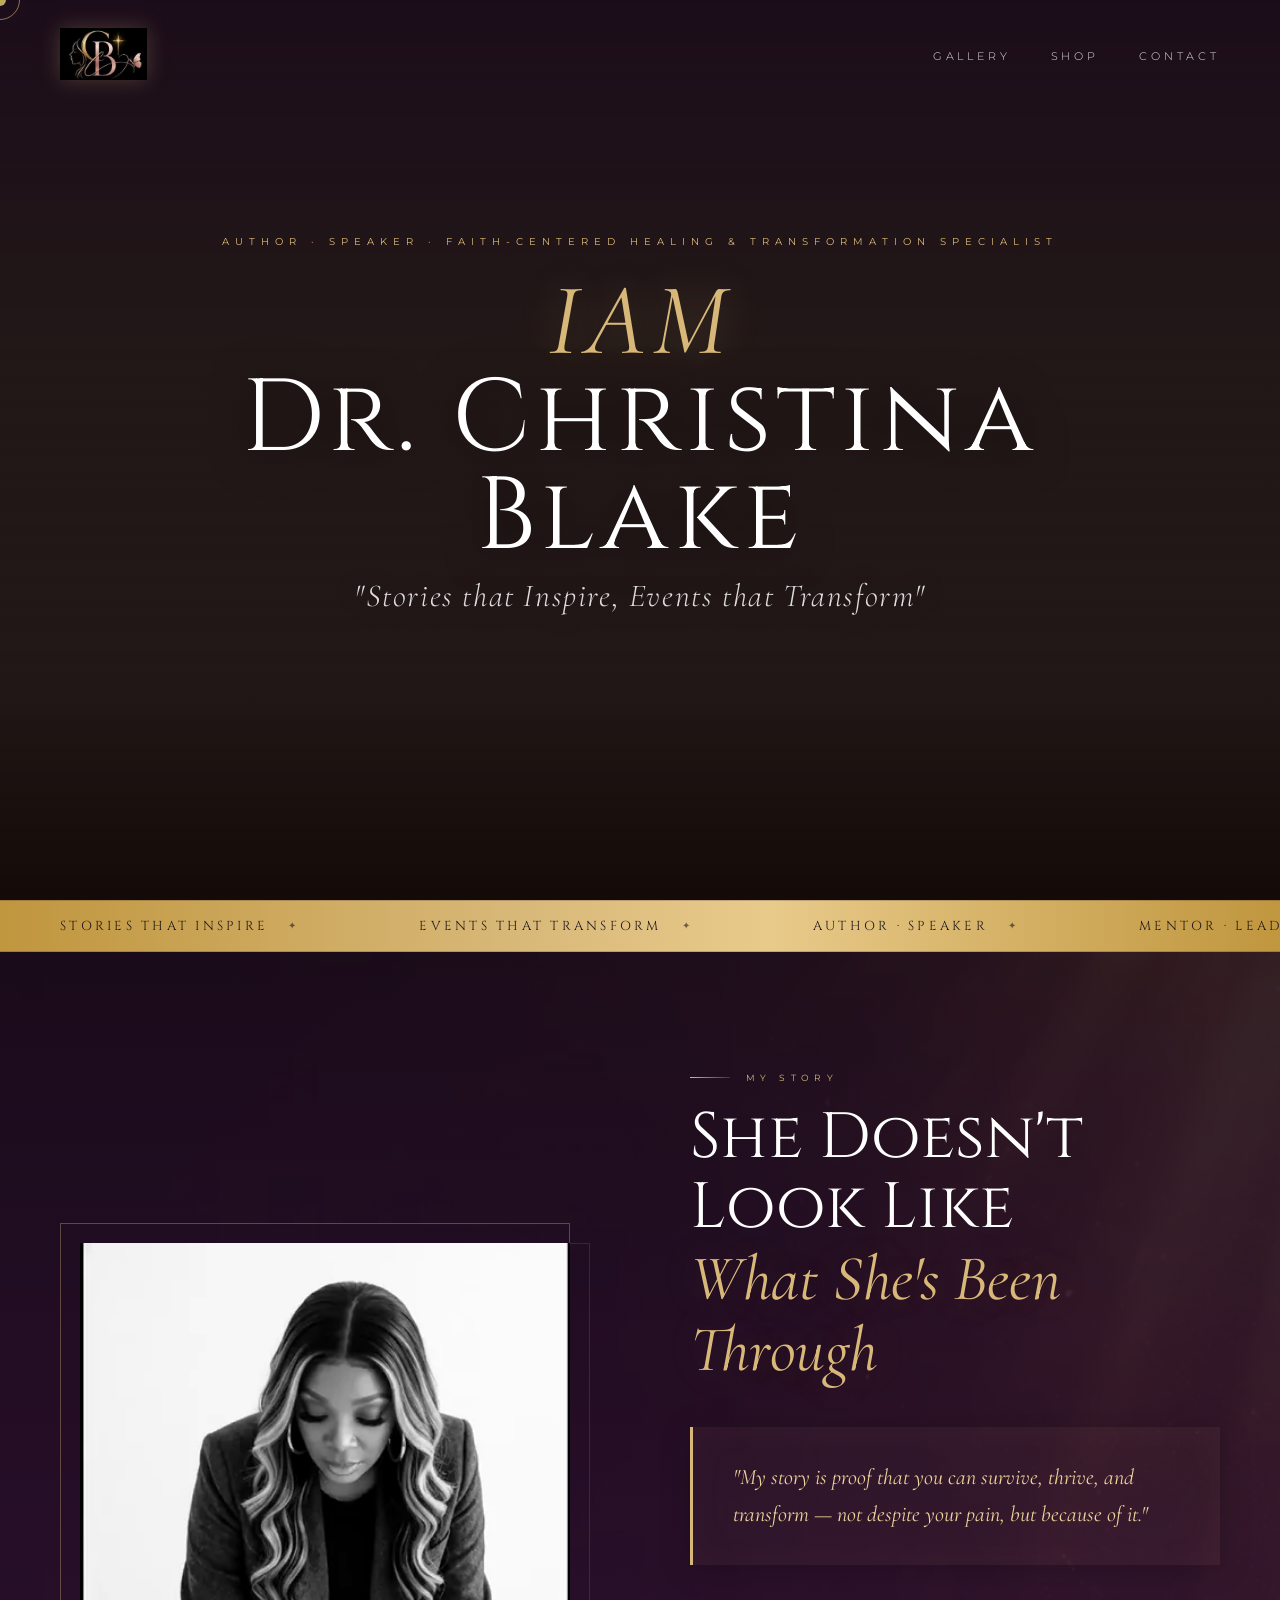
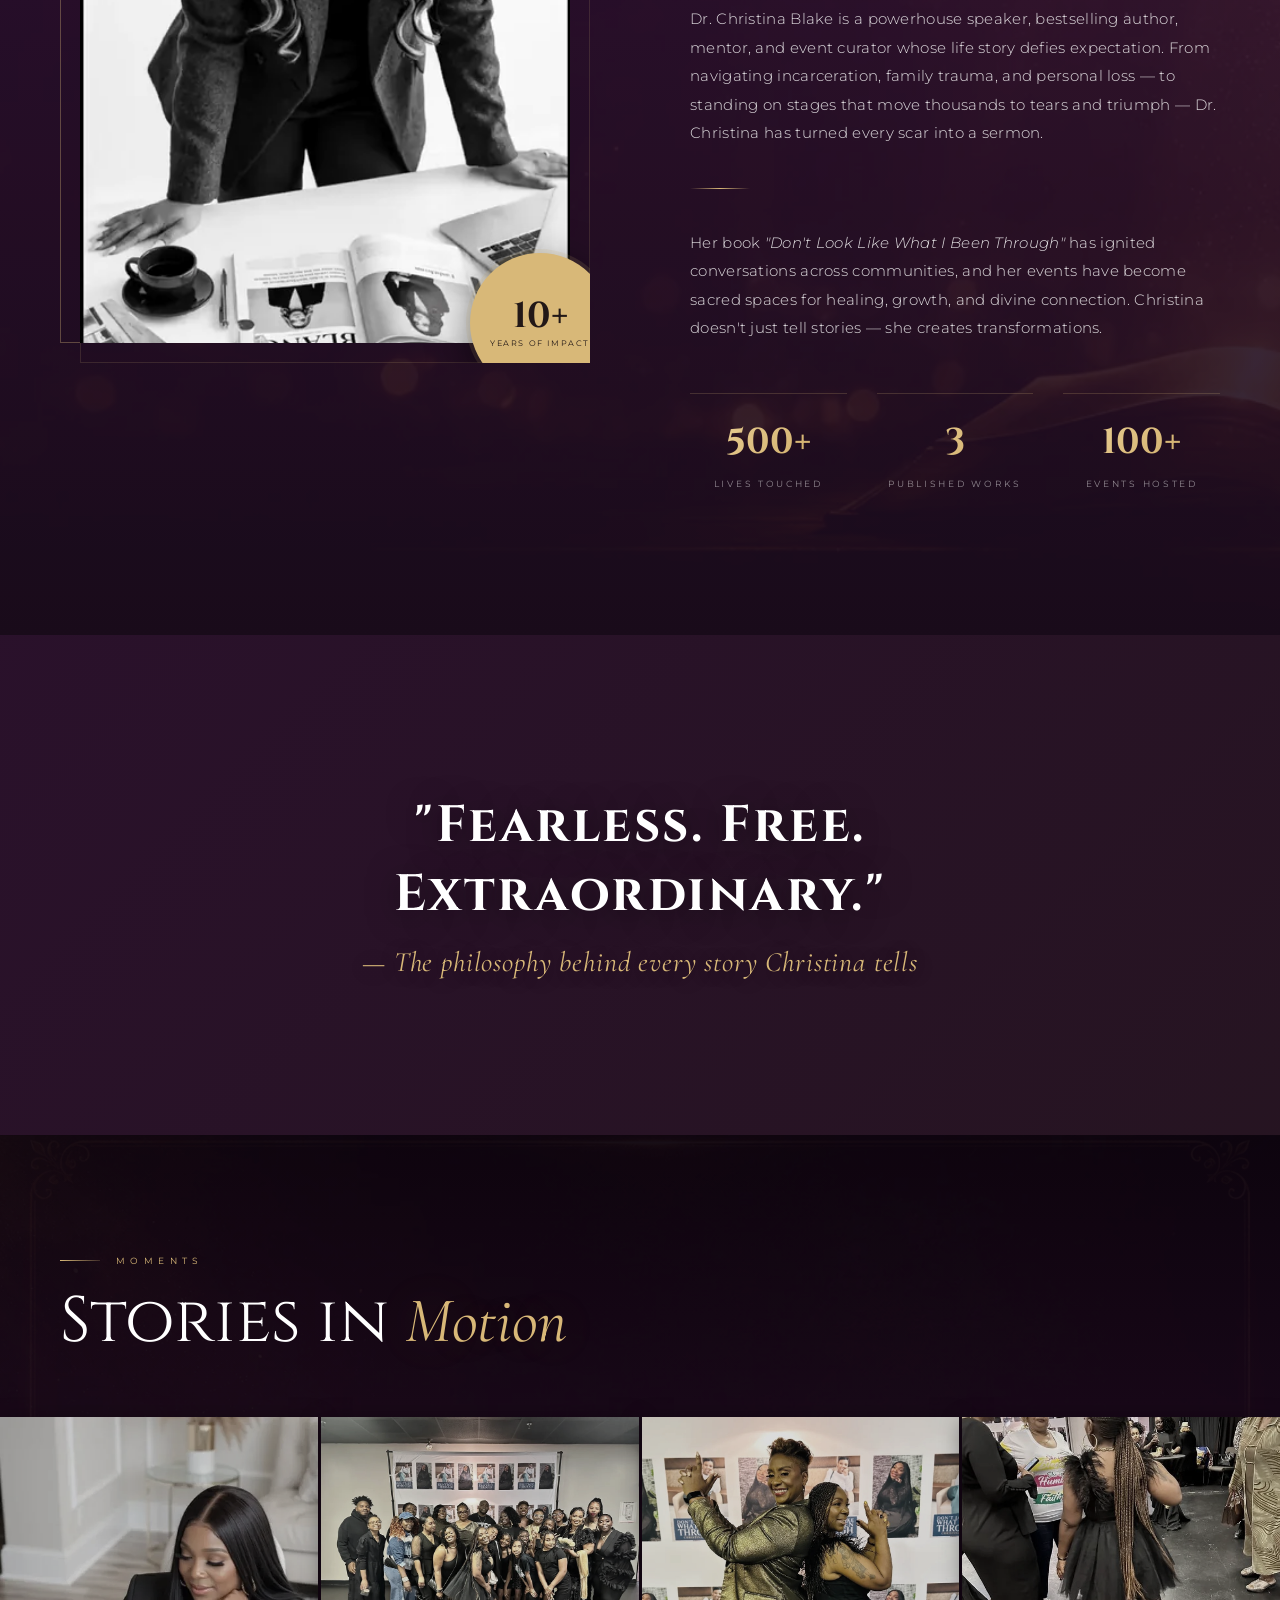
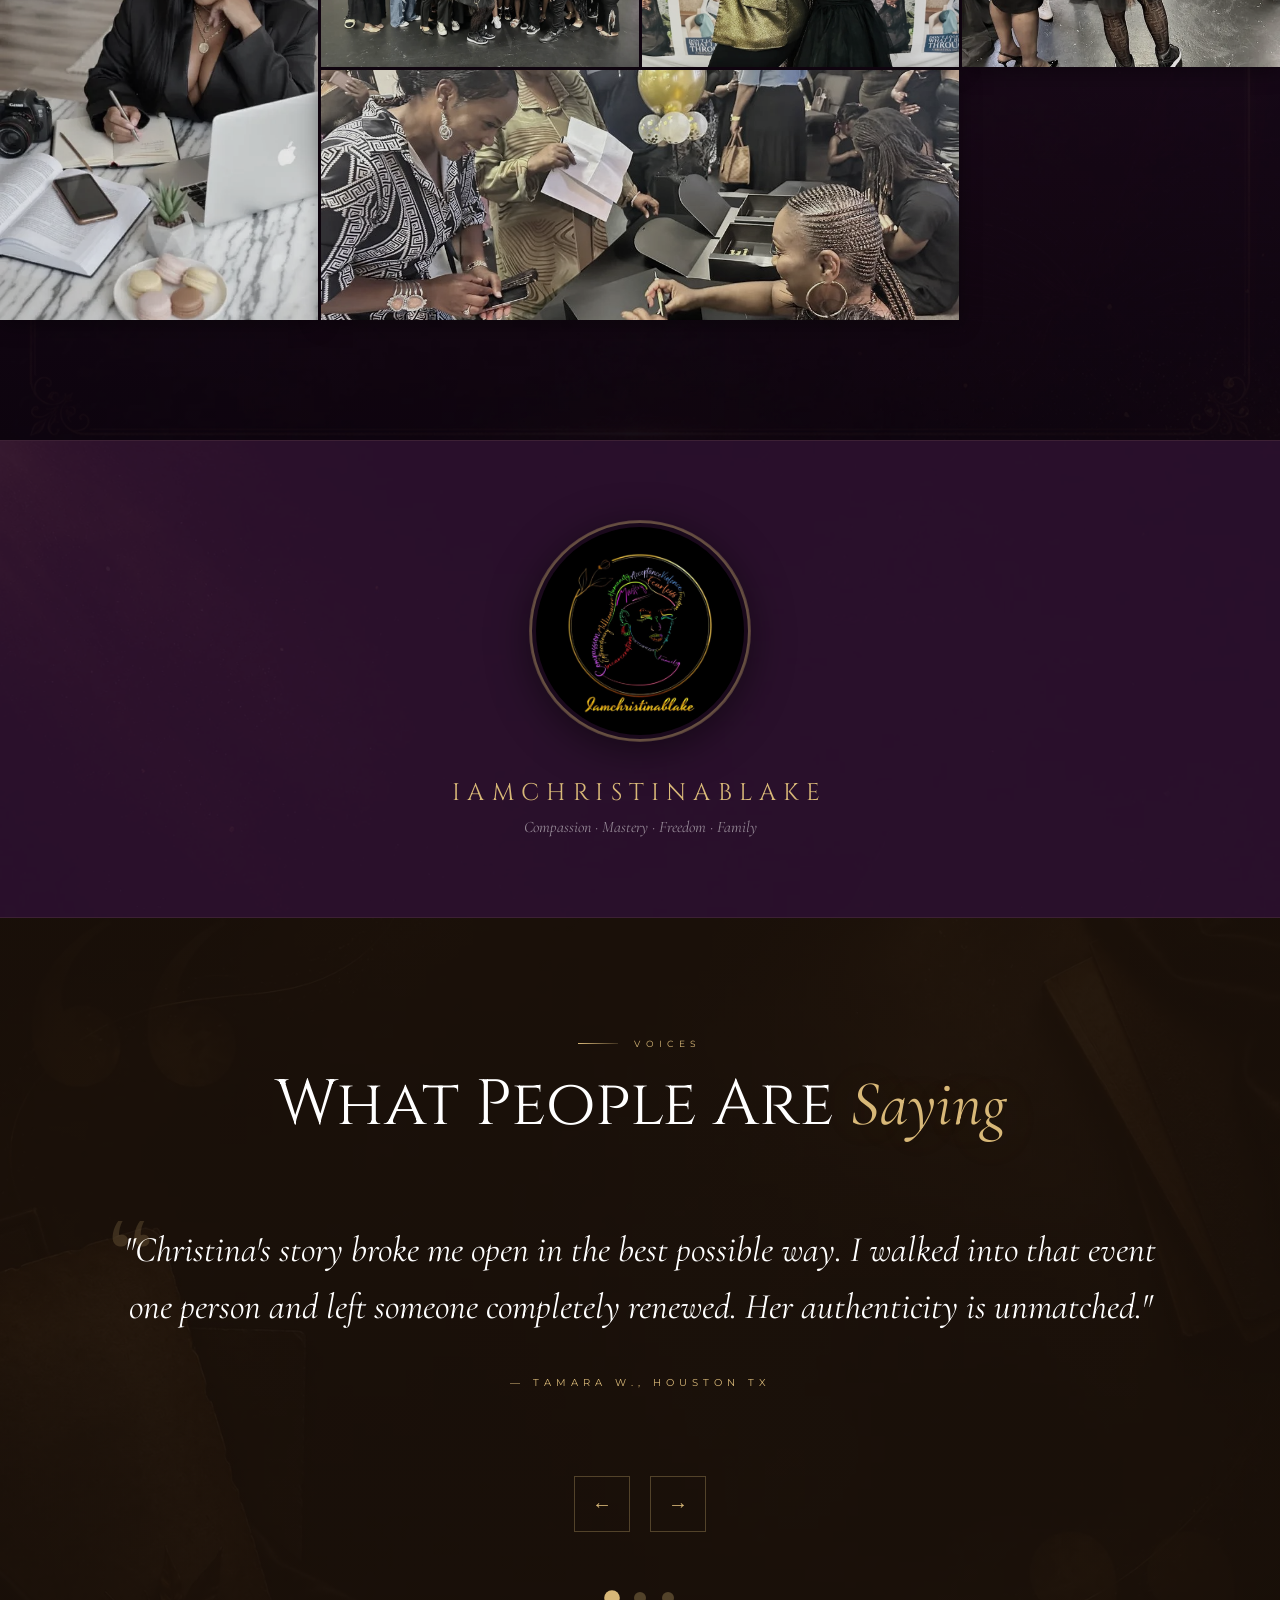
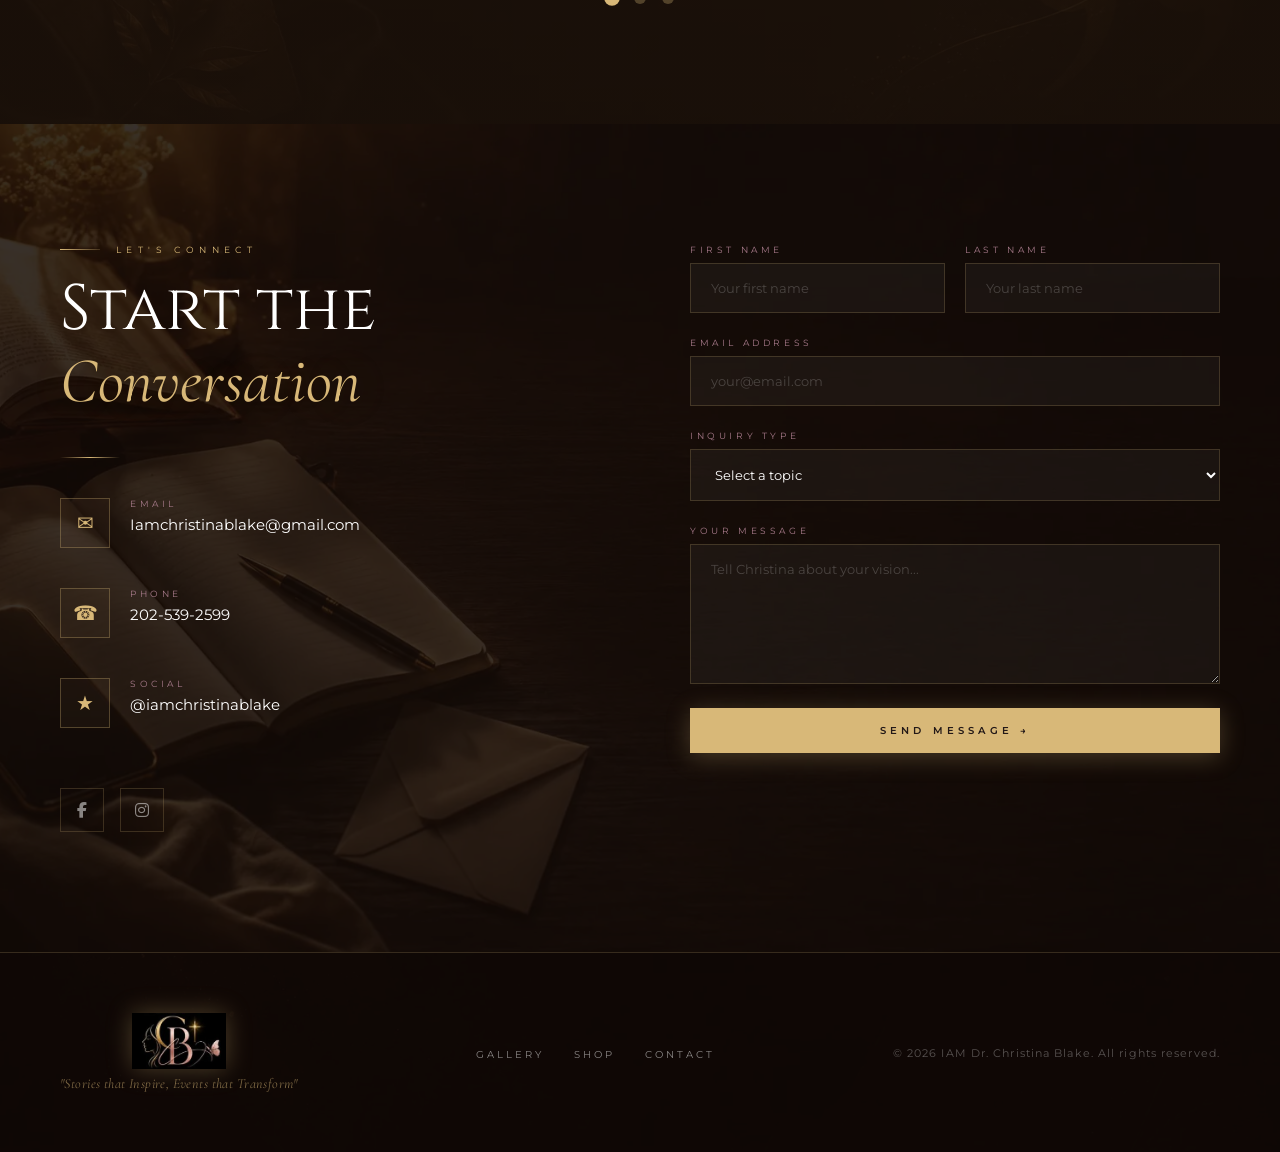
==== commit 0502ac30: "Update index.html" ====
--- a/Downloads/iamchristinablake_website (6)/index.html
+++ b/Downloads/iamchristinablake_website (6)/index.html
@@ -2377,12 +2377,6 @@
           src="[data-uri]"
           alt="Group" onerror="this.style.background='#1a091c'">
         <div class="masonry-item-overlay"><span class="masonry-item-label">Together We Rise</span></div>
-      </div>
-      <div class="masonry-item reveal-scale delay-3">
-        <img
-          src="[data-uri]